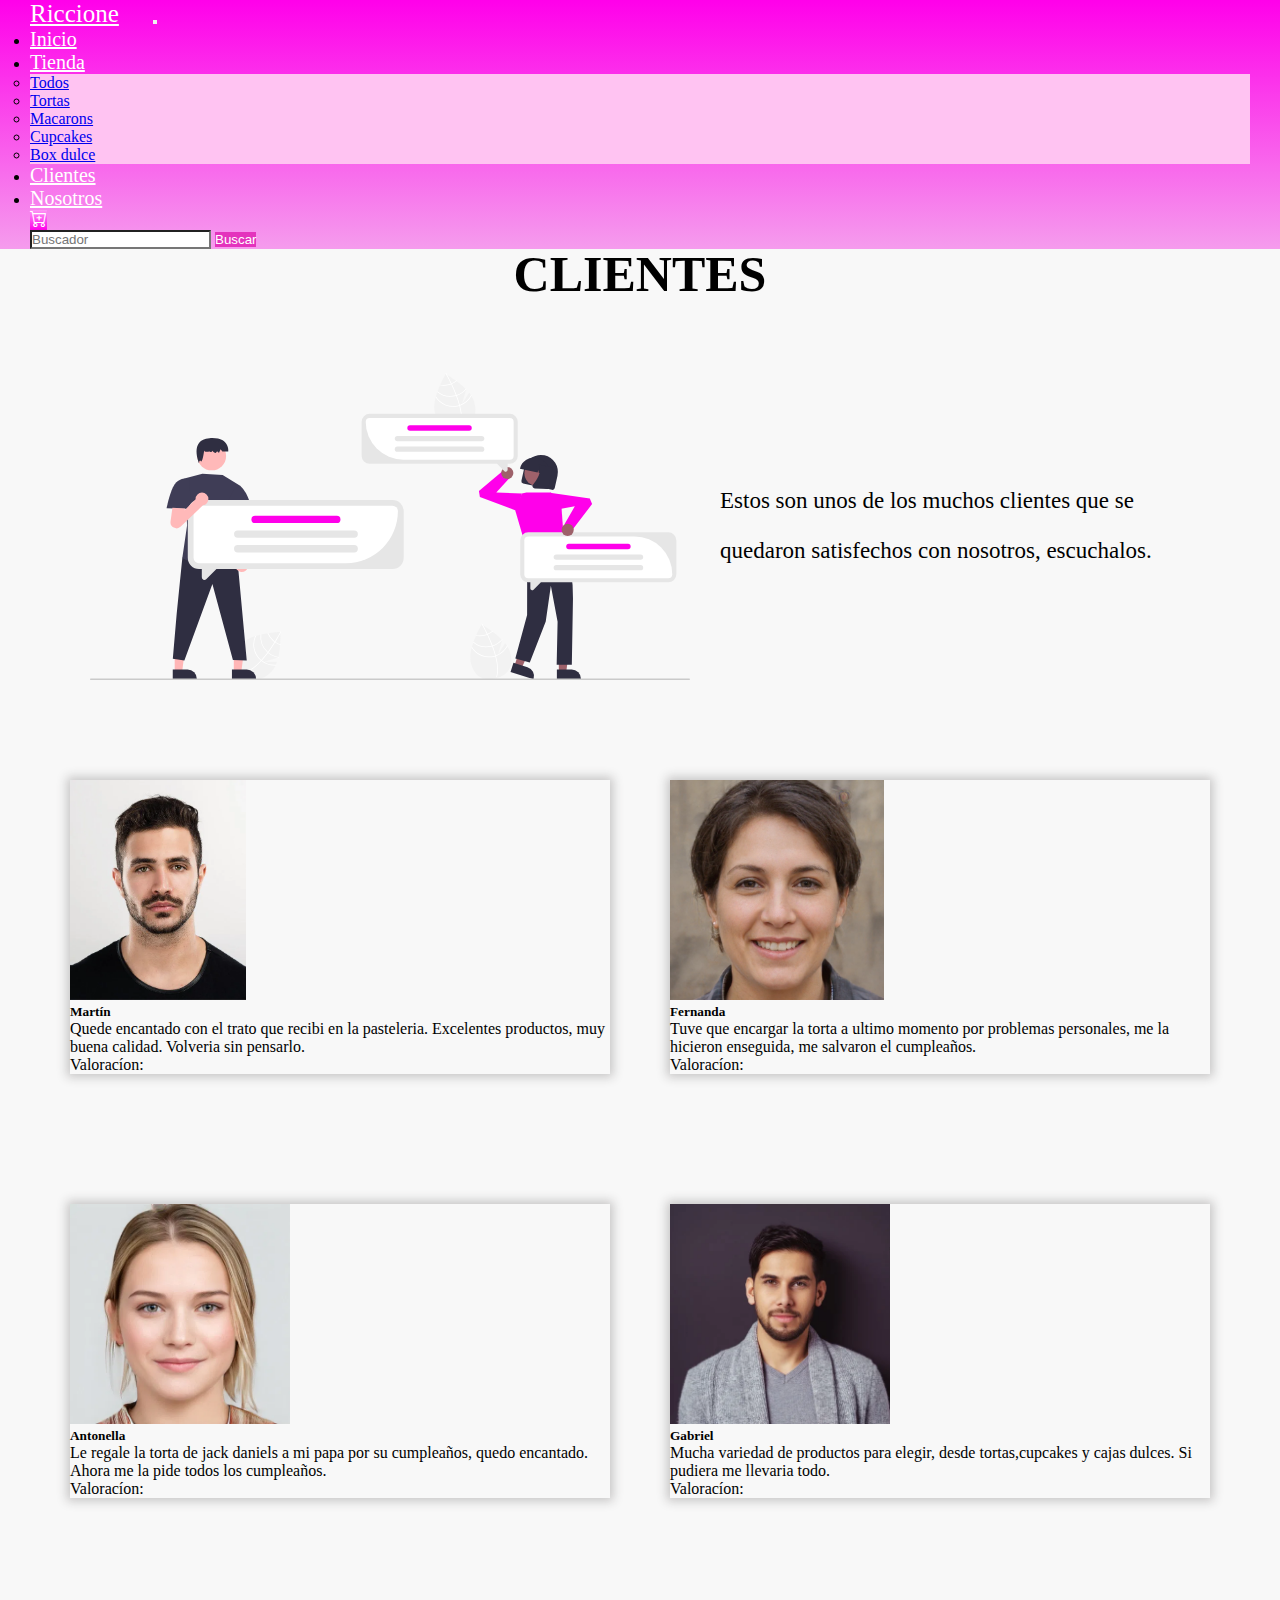
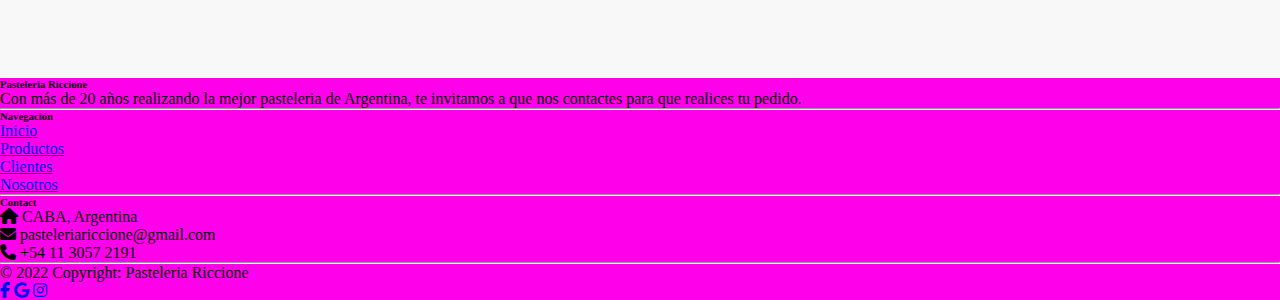
==== pages/clientes.html @ 861d4e40 "Agregando eventos" ====
<!DOCTYPE html>
<html lang="es">
<head>
    <meta charset="UTF-8">
    <meta http-equiv="X-UA-Compatible" content="IE=edge">
    <meta name="viewport" content="width=device-width, initial-scale=1.0">
    <link rel="stylesheet" href="https://use.fontawesome.com/releases/v5.8.1/css/all.css" integrity="sha384-50oBUHEmvpQ+1lW4y57PTFmhCaXp0ML5d60M1M7uH2+nqUivzIebhndOJK28anvf" crossorigin="anonymous">
    <link href="https://cdn.jsdelivr.net/npm/bootstrap@5.2.0/dist/css/bootstrap.min.css" rel="stylesheet" integrity="sha384-gH2yIJqKdNHPEq0n4Mqa/HGKIhSkIHeL5AyhkYV8i59U5AR6csBvApHHNl/vI1Bx" crossorigin="anonymous">
    <link rel="icon" href="../fotos/logo.jpg">
    <link rel="stylesheet" href="https://cdn.jsdelivr.net/npm/bootstrap-icons@1.3.0/font/bootstrap-icons.css">
    <link rel="stylesheet" href="https://cdnjs.cloudflare.com/ajax/libs/font-awesome/6.1.2/css/all.min.css">
    <link rel="stylesheet" href="../styles/styles.css">
    <title>Clientes</title>
</head>
<body>
    <header>
        <nav class="navbar navbar-expand-lg nav">
            <div class="container-fluid nav-container">
                <a class="navbar-brand nav-container-logo" href="../index.html">Riccione</a>
                <button class="navbar-toggler bg-light" type="button" data-bs-toggle="collapse" data-bs-target="#navbarScroll" aria-controls="navbarScroll" aria-expanded="false" aria-label="Toggle navigation">
                    <span class="navbar-toggler-icon"></span>
                </button>
                <div class="collapse navbar-collapse nav-container-menu" id="navbarScroll">
                    <ul class="navbar-nav me-auto my-2 my-lg-0 navbar-nav-scroll nav-container-menu-ul" style="--bs-scroll-height: 200px;">
                      <li class="nav-item nav-container-menu-ul-li">
                          <a class="nav-link active nav-container-menu-ul-li-a" aria-current="page" href="../index.html">Inicio</a>
                      </li>
                      <li class="nav-item dropdown nav-container-menu-ul-li">
                        <a class="nav-link dropdown-toggle active nav-container-menu-ul-li-a" href="#" role="button" data-bs-toggle="dropdown" aria-expanded="false">
                          Tienda
                        </a>
                        <ul class="dropdown-menu menu-2">
                          <li class="menu-2-li"><a class="dropdown-item menu-2-li-a" href="./productos.html">Todos</a></li>
                          <li class="menu-2-li"><a class="dropdown-item menu-2-li-a" href="./productos-tortas.html">Tortas</a></li>
                          <li class="menu-2-li"><a class="dropdown-item menu-2-li-a" href="./productos-macarons.html">Macarons</a></li>
                          <li class="menu-2-li"><a class="dropdown-item menu-2-li-a" href="./productos-cupcakes.html">Cupcakes</a></li>
                          <li class="menu-2-li"><a class="dropdown-item menu-2-li-a" href="./productos-box.html">Box dulce</a></li>
                        </ul>
                      </li>
                      <li class="nav-item nav-container-menu-ul-li">
                          <a class="nav-link active nav-container-menu-ul-li-a" aria-current="page" href="clientes.html">Clientes</a>
                      </li>
                      <li class="nav-item nav-container-menu-ul-li">
                          <a class="nav-link active nav-container-menu-ul-li-a" aria-current="page" href="./nosotros.html">Nosotros</a>
                      </li>
                    </ul>
                    <button type="button" class="btn btn-primary nav-container-menu-carrito" data-bs-toggle="modal" data-bs-target="#exampleModal">
                      <i class="bi bi-cart-plus"></i>
                    </button>
                    
                    
                    <form class="d-flex nav-container-menu-form" role="search">
                      <input class="form-control me-2 nav-container-menu-search" type="search" placeholder="Buscador" aria-label="Search">
                      <button class="btn btn-outline-success nav-container-menu-boton" type="submit">Buscar</button>
                    </form>
                </div>
            </div>
        </nav>
    </header>

    <div class="modal fade" id="exampleModal" tabindex="-1" aria-labelledby="exampleModalLabel" aria-hidden="true">
      <div class="modal-dialog">
        <div class="modal-content">
          <div class="modal-header">
            <h5 class="modal-title" id="exampleModalLabel">Carrito</h5>
            <button type="button" class="btn-close" data-bs-dismiss="modal" aria-label="Close"></button>
          </div>
          <div class="modal-body">
            <div class="container">
                <table class="table">
                    <thead>
                        <tr>
                          <th scope="col">ID</th>
                          <th scope="col">Nombre</th>
                          <th scope="col">Cantidad</th>
                          <th scope="col">Precio</th>
                          <th scope="col">Total</th>
                        </tr>
                    </thead>
                    <tbody id="contenedorCarrito">

                    </tbody>
                    <tfoot>
                        <tr id="footer">
                        <th scope="row" colspan="5">Carrito vacío - comience a comprar!</th>
                        </tr>
                    </tfoot>
                </table>
                <div class="row" id="cards"></div>
            </div>
        
          </div>
          <div class="modal-footer">
            <button type="button" class="btn btn-secondary" data-bs-dismiss="modal">Salir</button>
            <button type="button" class="btn btn-primary">Guardar</button>
          </div>
        </div>
      </div>
    </div>

    <main class="main-clientes">
      <section>
        <article class="article-clientes">
          <h1 class="article-clientes-titulo">CLIENTES</h1>
          <div class="article-clientes-presentacion">
            <img class="article-clientes-presentacion-img" src="../svg/undraw_people_re_8spw.svg" alt="">
            <p class="article-clientes-presentacion-text">Estos son unos de los muchos clientes que se quedaron satisfechos con nosotros, escuchalos.</p>
          </div>
          <div class="article-clientes-testimonios">
            <div class="card mb-3" style="max-width: 540px;">
              <div class="row g-0">
                <div class="col-md-4">
                  <img src="../fotos/persona1.jpg" class="img-fluid rounded-start card-img" alt="...">
                </div>
                <div class="col-md-8">
                  <div class="card-body">
                    <h5 class="card-title">Martín</h5>
                    <p class="card-text">Quede encantado con el trato que recibi en la pasteleria. Excelentes productos, muy buena calidad. Volveria sin pensarlo.</p>
                    <p class="card-text">Valoracíon:</p>
                    <div class="progress">
                      <div class="progress-bar" role="progressbar" aria-label="Success example" style="width: 100%" aria-valuenow="25" aria-valuemin="0" aria-valuemax="100"></div>
                    </div>
                  </div>
                </div>
              </div>
            </div>
            <div class="card mb-3" style="max-width: 540px;">
              <div class="row g-0">
                <div class="col-md-4">
                  <img src="../fotos/persona2.jpg" class="img-fluid rounded-start card-img" alt="...">
                </div>
                <div class="col-md-8">
                  <div class="card-body">
                    <h5 class="card-title">Fernanda</h5>
                    <p class="card-text">Tuve que encargar la torta a ultimo momento por problemas personales, me la hicieron enseguida, me salvaron el cumpleaños.</p>
                    <p class="card-text">Valoracíon:</p>
                    <div class="progress">
                      <div class="progress-bar " role="progressbar" aria-label="Success example" style="width: 95%" aria-valuenow="25" aria-valuemin="0" aria-valuemax="100"></div>
                    </div>
                  </div>
                </div>
              </div>
            </div>
          </div>
          <div class="article-clientes-testimonios">
            <div class="card mb-3" style="max-width: 540px;">
              <div class="row g-0">
                <div class="col-md-4">
                  <img src="../fotos/ella.jpg" class="img-fluid rounded-start card-img" alt="...">
                </div>
                <div class="col-md-8">
                  <div class="card-body">
                    <h5 class="card-title">Antonella</h5>
                    <p class="card-text">Le regale la torta de jack daniels a mi papa por su cumpleaños, quedo encantado. Ahora me la pide todos los cumpleaños.</p>
                    <p class="card-text">Valoracíon:</p>
                    <div class="progress">
                      <div class="progress-bar " role="progressbar" aria-label="Success example" style="width: 96%" aria-valuenow="25" aria-valuemin="0" aria-valuemax="100"></div>
                    </div>
                  </div>
                </div>
              </div>
            </div>
            <div class="card mb-3" style="max-width: 540px;">
              <div class="row g-0">
                <div class="col-md-4">
                  <img src="../fotos/personas3.jpg" class="img-fluid rounded-start card-img" alt="...">
                </div>
                <div class="col-md-8">
                  <div class="card-body">
                    <h5 class="card-title">Gabriel</h5>
                    <p class="card-text">Mucha variedad de productos para elegir, desde tortas,cupcakes y cajas dulces. Si pudiera me llevaria todo.</p>
                    <p class="card-text">Valoracíon:</p>
                    <div class="progress">
                      <div class="progress-bar " role="progressbar" aria-label="Success example" style="width: 95%" aria-valuenow="25" aria-valuemin="0" aria-valuemax="100"></div>
                    </div>
                  </div>
                </div>
              </div>
            </div>
          </div>
        </article>
      </section>
    </main>





    <footer
          class="text-center text-lg-start text-white"
          style="background-color: #ff00ea"
          >
    <div class="container p-4 pb-0">
      <section class="">
        <div class="row">
          <div class="col-md-3 col-lg-3 col-xl-3 mx-auto mt-3">
            <h6 class="text-uppercase mb-4 font-weight-bold">
              Pasteleria Riccione
            </h6>
            <p>
              Con más de 20 años realizando la mejor pasteleria de Argentina, te invitamos a que nos contactes para que realices tu pedido.
            </p>
          </div>

          <hr class="w-100 clearfix d-md-none" />

          <div class="col-md-2 col-lg-2 col-xl-2 mx-auto mt-3">
            <h6 class="text-uppercase mb-4 font-weight-bold">Navegación</h6>
            <p>
              <a href="../index.html" class="text-white">Inicio</a>
            </p>
            <p>
              <a href="./productos.html" class="text-white">Productos</a>
            </p>
            <p>
              <a href="clientes.html" class="text-white">Clientes</a>
            </p>
            <p>
              <a href="./nosotros.html" class="text-white">Nosotros</a>
            </p>
          </div>

          <hr class="w-100 clearfix d-md-none" />



          <div class="col-md-4 col-lg-3 col-xl-3 mx-auto mt-3">
            <h6 class="text-uppercase mb-4 font-weight-bold">Contact</h6>
            <p><i class="fas fa-home mr-3"></i> CABA, Argentina</p>
            <p><i class="fas fa-envelope mr-3"></i> pasteleriariccione@gmail.com</p>
            <p><i class="fas fa-phone mr-3"></i> +54 11 3057 2191 </p>
          </div>
        </div>
      </section>

      <hr class="my-3">

      <section class="p-3 pt-0">
        <div class="row d-flex align-items-center">
          <div class="col-md-7 col-lg-8 text-center text-md-start">
            <div class="p-3">
              © 2022 Copyright: Pasteleria Riccione
            </div>
          </div>

          <div class="col-md-5 col-lg-4 ml-lg-0 text-center text-md-end">
            <a href="#"
               class="btn btn-outline-light btn-floating m-1"
               class="text-white"
               role="button"
               ><i class="fab fa-facebook-f"></i
              ></a>

            <a href="#"
               class="btn btn-outline-light btn-floating m-1"
               class="text-white"
               role="button"
               ><i class="fab fa-google"></i
              ></a>

            <a href="#"
               class="btn btn-outline-light btn-floating m-1"
               class="text-white"
               role="button"
               ><i class="fab fa-instagram"></i
              ></a>
          </div>
        </div>
      </section>
    </div>
  </footer>

  <script src="https://cdn.jsdelivr.net/npm/bootstrap@5.2.0/dist/js/bootstrap.bundle.min.js" integrity="sha384-A3rJD856KowSb7dwlZdYEkO39Gagi7vIsF0jrRAoQmDKKtQBHUuLZ9AsSv4jD4Xa" crossorigin="anonymous"></script>
</body>
</html>
---- styles/styles.css ----
* {
  margin: 0%;
  padding: 0;
  -webkit-box-sizing: border-box;
          box-sizing: border-box;
}

body {
  font-family: Didot, Didot LT STD, Hoefler Text, Garamond, Calisto MT, Times New Roman, serif;
  background-color: #f8f8f8;
}

.nav {
  position: fixed;
  width: 100%;
  top: 0;
  padding-left: 30px;
  padding-right: 30px;
  background: -webkit-gradient(linear, left top, left bottom, from(#ff00ea), to(#f59ced));
  background: linear-gradient(#ff00ea, #f59ced);
  z-index: 200;
}

.nav .nav-container .nav-container-logo {
  color: #ffffff;
  font-size: 25px;
  padding-right: 30px;
  font-family: Goudy Old Style, Garamond, Big Caslon, Times New Roman, serif;
}

.nav .nav-container .nav-container-menu .nav-container-menu-ul .nav-container-menu-ul-li .nav-container-menu-ul-li-a {
  color: #ffffff;
  font-size: 20px;
  padding-right: 20px;
}

.nav .nav-container .nav-container-menu .nav-container-menu-ul .nav-container-menu-ul-li .nav-container-menu-ul-li-a:hover {
  -webkit-text-decoration: #ffffff 0.6px underline;
          text-decoration: #ffffff 0.6px underline;
}

.nav .nav-container .nav-container-menu .nav-container-menu-carrito {
  font-size: 17px;
  margin-right: 9px;
  color: white;
  border: none;
  background: -webkit-gradient(linear, left top, left bottom, from(#fd96f5), to(#ff00ea));
  background: linear-gradient(#fd96f5, #ff00ea);
}

.nav .nav-container .nav-container-menu .nav-container-menu-carrito:hover {
  color: #111111;
}

.nav .nav-container .nav-container-menu .nav-container-menu-carrito:focus {
  -webkit-box-shadow: none;
          box-shadow: none;
  border: none;
}

.nav .nav-container .nav-container-menu .nav-container-menu-link {
  padding-right: 20px;
  padding-top: 5px;
  -ms-flex-item-align: center;
      -ms-grid-row-align: center;
      align-self: center;
  color: #f8f8f8;
  font-size: 25px;
}

.nav .nav-container .nav-container-menu .nav-container-menu-link:hover {
  color: #f0eeee;
}

.nav .nav-container .nav-container-menu .nav-container-menu-search {
  background-color: #ffffff;
}

.nav .nav-container .nav-container-menu .nav-container-menu-search:focus {
  -webkit-box-shadow: none;
          box-shadow: none;
  border: black 2px solid;
}

.nav .nav-container .nav-container-menu .nav-container-menu-boton {
  color: #ffffff;
  background-color: #e433bd;
  border: none;
}

.nav .nav-container .nav-container-menu .nav-container-menu-boton:focus {
  -webkit-box-shadow: none;
          box-shadow: none;
  border: black 2px solid;
}

.menu-2 {
  background-color: #ffc3f2;
}

.menu-2-li-a:hover {
  background-color: #ffc3f2;
}

.main {
  background-color: #f8f8f8;
}

.main .main-section .main-section-fondo {
  width: 100%;
  height: 100vh;
  display: -webkit-box;
  display: -ms-flexbox;
  display: flex;
  -webkit-box-orient: vertical;
  -webkit-box-direction: normal;
      -ms-flex-direction: column;
          flex-direction: column;
  -webkit-box-pack: center;
      -ms-flex-pack: center;
          justify-content: center;
  text-align: center;
  background-image: -webkit-gradient(linear, left bottom, left top, from(rgba(0, 0, 0, 0.3)), to(rgba(0, 0, 0, 0.1))), url(https://annaspasteleria.com/images/2019post/_videoCover/IMG_4255edit.jpg);
  background-image: linear-gradient(0deg, rgba(0, 0, 0, 0.3), rgba(0, 0, 0, 0.1)), url(https://annaspasteleria.com/images/2019post/_videoCover/IMG_4255edit.jpg);
  background-position: center;
  background-size: cover;
}

.main .main-section .main-section-fondo .main-section-fondo-titulo {
  font-size: 150px;
  color: #ffffff;
}

.main .main-section .main-section-info {
  display: -webkit-box;
  display: -ms-flexbox;
  display: flex;
  -webkit-box-orient: vertical;
  -webkit-box-direction: normal;
      -ms-flex-direction: column;
          flex-direction: column;
  -ms-flex-wrap: nowrap;
      flex-wrap: nowrap;
  -webkit-box-align: center;
      -ms-flex-align: center;
          align-items: center;
  margin-top: 200px;
}

.main .main-section .main-section-info .main-section-info-titulo {
  font-size: 50px;
}

.main .main-section .main-section-info .main-section-info-container {
  display: -webkit-box;
  display: -ms-flexbox;
  display: flex;
  -webkit-box-orient: horizontal;
  -webkit-box-direction: normal;
      -ms-flex-direction: row;
          flex-direction: row;
  -ms-flex-wrap: nowrap;
      flex-wrap: nowrap;
  -webkit-box-pack: center;
      -ms-flex-pack: center;
          justify-content: center;
  -webkit-box-align: center;
      -ms-flex-align: center;
          align-items: center;
  margin-left: 200px;
  margin-right: 200px;
  margin-top: 100px;
  margin-bottom: 100px;
}

.main .main-section .main-section-info .main-section-info-container .main-section-info-container-svg {
  width: 500px;
  height: 410px;
  padding-right: 40px;
}

.main .main-section .main-section-info .main-section-info-container .main-section-info-container-texto {
  width: 50%;
  padding-left: 40px;
  line-height: 50px;
  font-size: 23px;
  margin-bottom: 0px;
}

.main .main-section .main-section-destacados {
  display: -webkit-box;
  display: -ms-flexbox;
  display: flex;
  -webkit-box-orient: vertical;
  -webkit-box-direction: normal;
      -ms-flex-direction: column;
          flex-direction: column;
  -ms-flex-wrap: nowrap;
      flex-wrap: nowrap;
  -webkit-box-pack: center;
      -ms-flex-pack: center;
          justify-content: center;
  -webkit-box-align: center;
      -ms-flex-align: center;
          align-items: center;
  margin-top: 150px;
}

.main .main-section .main-section-destacados .main-section-destacados-titulo {
  font-size: 50px;
}

.main .main-section .main-section-destacados .main-section-destacados-container {
  display: -webkit-box;
  display: -ms-flexbox;
  display: flex;
  -webkit-box-orient: horizontal;
  -webkit-box-direction: normal;
      -ms-flex-direction: row;
          flex-direction: row;
  -ms-flex-wrap: nowrap;
      flex-wrap: nowrap;
  -webkit-box-pack: space-evenly;
      -ms-flex-pack: space-evenly;
          justify-content: space-evenly;
  margin-left: 30px;
  margin-right: 30px;
  margin-top: 70px;
  width: 100%;
}

.main .main-section .main-section-destacados .main-section-destacados-container .card {
  -webkit-box-shadow: 0px -3px 10px 3px #c5c4c4;
          box-shadow: 0px -3px 10px 3px #c5c4c4;
  z-index: 0;
}

.main .main-section .main-section-destacados .main-section-destacados-container .card .card-img-top {
  width: 254px;
  height: 214px;
  min-height: 60%;
  border-bottom: #e7e5e5 2px solid;
}

.main .main-section .main-section-destacados .main-section-destacados-container .card .card-body {
  display: -webkit-box;
  display: -ms-flexbox;
  display: flex;
  -webkit-box-orient: vertical;
  -webkit-box-direction: normal;
      -ms-flex-direction: column;
          flex-direction: column;
  -ms-flex-wrap: nowrap;
      flex-wrap: nowrap;
  -webkit-box-pack: center;
      -ms-flex-pack: center;
          justify-content: center;
}

.main .main-section .main-section-destacados .main-section-destacados-container .card .card-body .card-text {
  font-size: 20px;
  text-align: center;
}

.main .main-section .main-section-destacados .main-section-destacados-container .card .card-body .card-boton {
  color: #ffffff;
  background-color: #f59ced;
  border: #111111 1.5px solid;
  margin-left: 20px;
  margin-right: 20px;
}

.main .main-section .main-section-destacados .main-section-destacados-container .card .card-body .card-boton:hover {
  color: #000000;
  background-color: #fc81f1;
}

.main .main-section .main-section-destacados .main-section-destacados-container .card .card-body .card-boton:focus {
  -webkit-box-shadow: none;
          box-shadow: none;
  border: black 2px solid;
}

.main .main-section .main-section-destacados .main-section-destacados-boton {
  margin-top: 70px;
  color: #ffffff;
  border: black 1px solid;
  -webkit-box-shadow: 0px -3px 10px 3px #eeecec;
          box-shadow: 0px -3px 10px 3px #eeecec;
  background: -webkit-gradient(linear, left top, left bottom, from(#ff00ea), to(#f59ced));
  background: linear-gradient(#ff00ea, #f59ced);
}

footer {
  margin-top: 150px;
}

.main-productos {
  display: -webkit-box;
  display: -ms-flexbox;
  display: flex;
  -webkit-box-orient: horizontal;
  -webkit-box-direction: normal;
      -ms-flex-direction: row;
          flex-direction: row;
  -ms-flex-wrap: nowrap;
      flex-wrap: nowrap;
  -webkit-box-pack: center;
      -ms-flex-pack: center;
          justify-content: center;
  padding-top: 100px;
}

.main-productos .aside-productos {
  padding-top: 63px;
  padding-left: 120px;
}

.main-productos .aside-productos .aside-productos-titulo {
  font-size: 30px;
}

.main-productos .aside-productos .aside-productos-subtitulo {
  font-size: 20px;
  padding-left: 15px;
}

.main-productos .aside-productos .aside-productos-lista {
  list-style: none;
  padding-left: 15px;
}

.main-productos .aside-productos .aside-productos-lista .aside-productos-lista-elementos {
  padding-top: 10px;
}

.main-productos .aside-productos .aside-productos-lista .aside-productos-lista-elementos .aside-productos-lista-elementos-link {
  text-decoration: none;
  color: #111111;
  opacity: 0.7;
  font-size: 17px;
}

.main-productos .aside-productos .aside-productos-lista .aside-productos-lista-elementos .aside-productos-lista-elementos-link:hover {
  text-decoration: underline;
  opacity: 1;
}

.main-productos .aside-productos .aside-productos-precio {
  padding-top: 20px;
}

.main-productos .aside-productos .aside-productos-rango {
  color: #e433bd;
}

.main-productos .section-productos {
  padding-right: 120px;
}

.main-productos .section-productos .article-productos {
  display: -webkit-box;
  display: -ms-flexbox;
  display: flex;
  -webkit-box-orient: horizontal;
  -webkit-box-direction: normal;
      -ms-flex-direction: row;
          flex-direction: row;
  -ms-flex-wrap: wrap;
      flex-wrap: wrap;
  -webkit-box-pack: center;
      -ms-flex-pack: center;
          justify-content: center;
  -webkit-box-align: center;
      -ms-flex-align: center;
          align-items: center;
  background-color: #f8f8f8;
}

.main-productos .section-productos .article-productos .article-productos-container {
  display: -webkit-box;
  display: -ms-flexbox;
  display: flex;
  -webkit-box-orient: horizontal;
  -webkit-box-direction: normal;
      -ms-flex-direction: row;
          flex-direction: row;
  -ms-flex-wrap: wrap;
      flex-wrap: wrap;
  margin-left: 30px;
  margin-right: 30px;
  margin-top: 70px;
}

.main-productos .section-productos .article-productos .article-productos-container .card {
  -webkit-box-shadow: 0px -3px 10px 3px #c5c4c4;
          box-shadow: 0px -3px 10px 3px #c5c4c4;
  z-index: 0;
  height: 22rem;
  width: 16rem;
}

.main-productos .section-productos .article-productos .article-productos-container .card .card-img-top {
  width: 254px;
  height: 214px;
  min-height: 60%;
  border-bottom: #e7e5e5 2px solid;
}

.main-productos .section-productos .article-productos .article-productos-container .card .card-body {
  display: -webkit-box;
  display: -ms-flexbox;
  display: flex;
  -webkit-box-orient: vertical;
  -webkit-box-direction: normal;
      -ms-flex-direction: column;
          flex-direction: column;
  -ms-flex-wrap: nowrap;
      flex-wrap: nowrap;
  -webkit-box-pack: center;
      -ms-flex-pack: center;
          justify-content: center;
}

.main-productos .section-productos .article-productos .article-productos-container .card .card-body .card-text {
  font-size: 15px;
  text-align: center;
}

.main-productos .section-productos .article-productos .article-productos-container .card .card-body .card-boton {
  color: #ffffff;
  background-color: #f59ced;
  border: #111111 1.5px solid;
  margin-left: 20px;
  margin-right: 20px;
}

.main-productos .section-productos .article-productos .article-productos-container .card .card-body .card-boton:hover {
  color: #000000;
  background-color: #fc81f1;
}

.main-productos .section-productos .article-productos .article-productos-container .card .card-body .card-boton:focus {
  -webkit-box-shadow: none;
          box-shadow: none;
  border: black 2px solid;
}

.main-clientes {
  display: -webkit-box;
  display: -ms-flexbox;
  display: flex;
  -webkit-box-orient: vertical;
  -webkit-box-direction: normal;
      -ms-flex-direction: column;
          flex-direction: column;
  -ms-flex-wrap: nowrap;
      flex-wrap: nowrap;
  -webkit-box-pack: center;
      -ms-flex-pack: center;
          justify-content: center;
  padding-top: 150px;
}

.main-clientes .article-clientes {
  display: -webkit-box;
  display: -ms-flexbox;
  display: flex;
  -webkit-box-orient: vertical;
  -webkit-box-direction: normal;
      -ms-flex-direction: column;
          flex-direction: column;
  -ms-flex-wrap: nowrap;
      flex-wrap: nowrap;
  -webkit-box-align: center;
      -ms-flex-align: center;
          align-items: center;
}

.main-clientes .article-clientes .article-clientes-titulo {
  font-size: 50px;
}

.main-clientes .article-clientes .article-clientes-presentacion {
  display: -webkit-box;
  display: -ms-flexbox;
  display: flex;
  -webkit-box-orient: horizontal;
  -webkit-box-direction: normal;
      -ms-flex-direction: row;
          flex-direction: row;
  -ms-flex-wrap: nowrap;
      flex-wrap: nowrap;
  -webkit-box-align: center;
      -ms-flex-align: center;
          align-items: center;
  margin-top: 70px;
  width: 1100px;
}

.main-clientes .article-clientes .article-clientes-presentacion .article-clientes-presentacion-img {
  width: 600px;
}

.main-clientes .article-clientes .article-clientes-presentacion .article-clientes-presentacion-text {
  line-height: 50px;
  font-size: 23px;
  margin-bottom: 0px;
  padding-left: 30px;
}

.main-clientes .article-clientes .article-clientes-testimonios {
  display: -webkit-box;
  display: -ms-flexbox;
  display: flex;
  -webkit-box-orient: horizontal;
  -webkit-box-direction: normal;
      -ms-flex-direction: row;
          flex-direction: row;
  -ms-flex-wrap: nowrap;
      flex-wrap: nowrap;
  -webkit-box-align: center;
      -ms-flex-align: center;
          align-items: center;
  margin-top: 70px;
}

.main-clientes .article-clientes .article-clientes-testimonios .card {
  margin: 30px;
  -webkit-box-shadow: 0px 0px 10px 3px #c5c4c4;
          box-shadow: 0px 0px 10px 3px #c5c4c4;
}

.main-clientes .article-clientes .article-clientes-testimonios .card .card-img {
  height: 220px;
}

.main-clientes .article-clientes .article-clientes-testimonios .card .progress-bar {
  background-color: #f59ced;
}

.main-nosotros {
  display: -webkit-box;
  display: -ms-flexbox;
  display: flex;
  -webkit-box-orient: vertical;
  -webkit-box-direction: normal;
      -ms-flex-direction: column;
          flex-direction: column;
  -ms-flex-wrap: nowrap;
      flex-wrap: nowrap;
  -webkit-box-align: center;
      -ms-flex-align: center;
          align-items: center;
}

.main-nosotros .section-nosotros {
  width: 100%;
  height: 100%;
}

.main-nosotros .section-nosotros .article-nosotros .article-nosotros-carrousel .article-nosotros-carrousel-fotos {
  width: 100%;
  height: 100vh;
}

.main-nosotros .section-nosotros .article-nosotros .article-nosotros-carrousel .article-nosotros-carrousel-titulo {
  font-size: 30px;
  color: #ffffff;
}

.main-nosotros .section-nosotros .article-nosotros .article-nosotros-carrousel .article-nosotros-carrousel-texto {
  font-size: 20px;
  color: #ffffff;
}

.main-nosotros .section-nosotros .article-nosotros-ubicacion {
  display: -webkit-box;
  display: -ms-flexbox;
  display: flex;
  -webkit-box-orient: vertical;
  -webkit-box-direction: normal;
      -ms-flex-direction: column;
          flex-direction: column;
  -ms-flex-wrap: nowrap;
      flex-wrap: nowrap;
  -webkit-box-align: center;
      -ms-flex-align: center;
          align-items: center;
  padding-top: 150px;
}

.main-nosotros .section-nosotros .article-nosotros-ubicacion .article-nosotros-ubicacion-subtitulo {
  text-align: center;
}

.main-nosotros .section-nosotros .article-nosotros-ubicacion .article-nosotros-ubicacion-mapa {
  width: 550px;
  height: 350px;
  padding-top: 50px;
  -ms-flex-item-align: center;
      -ms-grid-row-align: center;
      align-self: center;
}

.main-nosotros .section-nosotros .article-nosotros-ubicacion .article-nosotros-ubicacion-mapa-texto {
  font-size: 22px;
  padding-top: 50px;
}
/*# sourceMappingURL=styles.css.map */
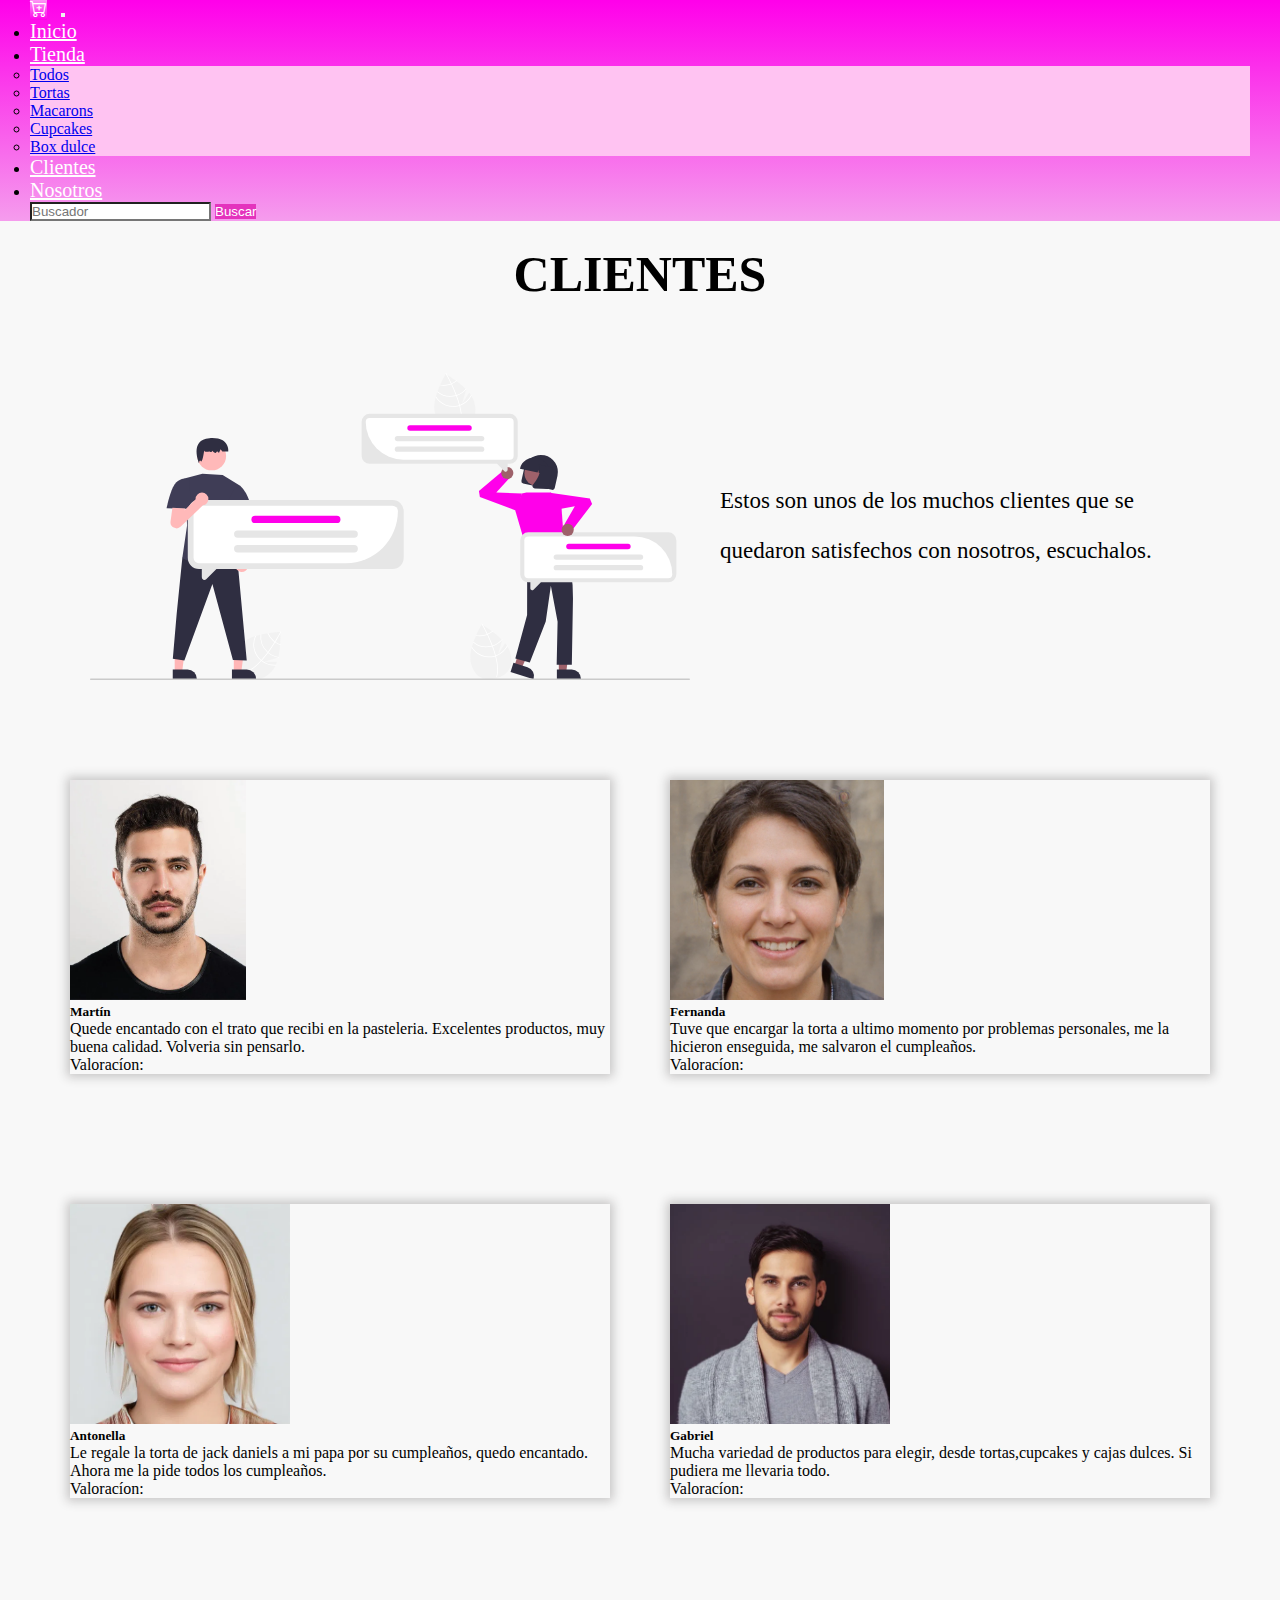
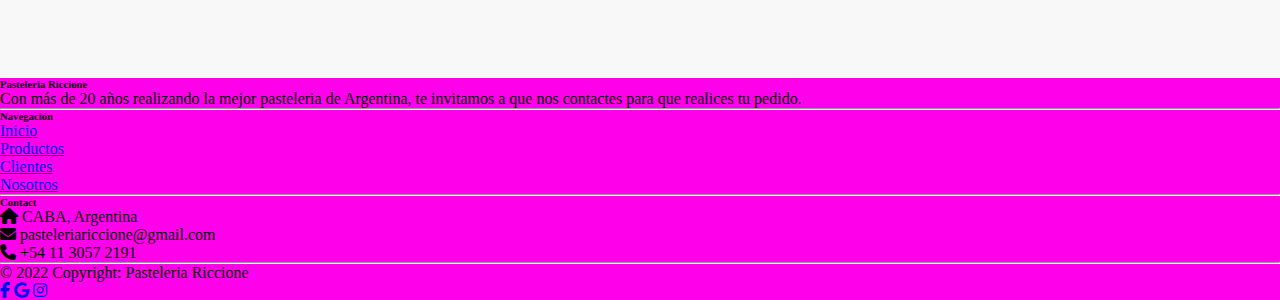
==== commit 61e6901d: "index responsive" ====
--- a/pages/clientes.html
+++ b/pages/clientes.html
@@ -16,7 +16,9 @@
     <header>
         <nav class="navbar navbar-expand-lg nav">
             <div class="container-fluid nav-container">
-                <a class="navbar-brand nav-container-logo" href="../index.html">Riccione</a>
+                <button type="button" class="btn btn-primary nav-container-carrito" data-bs-toggle="modal" data-bs-target="#exampleModal">
+                  <i class="bi bi-cart-plus"></i>
+                </button>
                 <button class="navbar-toggler bg-light" type="button" data-bs-toggle="collapse" data-bs-target="#navbarScroll" aria-controls="navbarScroll" aria-expanded="false" aria-label="Toggle navigation">
                     <span class="navbar-toggler-icon"></span>
                 </button>
@@ -44,11 +46,7 @@
                           <a class="nav-link active nav-container-menu-ul-li-a" aria-current="page" href="./nosotros.html">Nosotros</a>
                       </li>
                     </ul>
-                    <button type="button" class="btn btn-primary nav-container-menu-carrito" data-bs-toggle="modal" data-bs-target="#exampleModal">
-                      <i class="bi bi-cart-plus"></i>
-                    </button>
-                    
-                    
+                                        
                     <form class="d-flex nav-container-menu-form" role="search">
                       <input class="form-control me-2 nav-container-menu-search" type="search" placeholder="Buscador" aria-label="Search">
                       <button class="btn btn-outline-success nav-container-menu-boton" type="submit">Buscar</button>
--- a/styles/styles.css
+++ b/styles/styles.css
@@ -21,11 +21,27 @@
   z-index: 200;
 }
 
-.nav .nav-container .nav-container-logo {
-  color: #ffffff;
-  font-size: 25px;
-  padding-right: 30px;
-  font-family: Goudy Old Style, Garamond, Big Caslon, Times New Roman, serif;
+.nav .nav-container .nav-container-carrito {
+  font-size: 17px;
+  margin-right: 10px;
+  color: white;
+  border: none;
+  background: -webkit-gradient(linear, left top, left bottom, from(#fd96f5), to(#ff00ea));
+  background: linear-gradient(#fd96f5, #ff00ea);
+}
+
+.nav .nav-container .nav-container-carrito:hover {
+  color: #111111;
+}
+
+.nav .nav-container .nav-container-carrito:focus {
+  -webkit-box-shadow: none;
+          box-shadow: none;
+  border: none;
+}
+
+.nav .nav-container .nav-container-menu .nav-container-menu-ul {
+  padding-left: 0px;
 }
 
 .nav .nav-container .nav-container-menu .nav-container-menu-ul .nav-container-menu-ul-li .nav-container-menu-ul-li-a {
@@ -37,25 +53,6 @@
 .nav .nav-container .nav-container-menu .nav-container-menu-ul .nav-container-menu-ul-li .nav-container-menu-ul-li-a:hover {
   -webkit-text-decoration: #ffffff 0.6px underline;
           text-decoration: #ffffff 0.6px underline;
-}
-
-.nav .nav-container .nav-container-menu .nav-container-menu-carrito {
-  font-size: 17px;
-  margin-right: 9px;
-  color: white;
-  border: none;
-  background: -webkit-gradient(linear, left top, left bottom, from(#fd96f5), to(#ff00ea));
-  background: linear-gradient(#fd96f5, #ff00ea);
-}
-
-.nav .nav-container .nav-container-menu .nav-container-menu-carrito:hover {
-  color: #111111;
-}
-
-.nav .nav-container .nav-container-menu .nav-container-menu-carrito:focus {
-  -webkit-box-shadow: none;
-          box-shadow: none;
-  border: none;
 }
 
 .nav .nav-container .nav-container-menu .nav-container-menu-link {
@@ -607,4 +604,142 @@
   font-size: 22px;
   padding-top: 50px;
 }
+
+@media screen and (max-width: 1223px) {
+  .main .main-section .main-section-info .main-section-info-titulo {
+    font-size: 45px;
+  }
+  .main .main-section .main-section-info .main-section-info-container {
+    -webkit-box-orient: vertical;
+    -webkit-box-direction: normal;
+        -ms-flex-direction: column;
+            flex-direction: column;
+    -ms-flex-wrap: wrap;
+        flex-wrap: wrap;
+    margin: 100px;
+  }
+  .main .main-section .main-section-info .main-section-info-container .main-section-info-container-svg {
+    width: 430px;
+    height: 350px;
+    padding-right: 0px;
+  }
+  .main .main-section .main-section-info .main-section-info-container .main-section-info-container-texto {
+    width: 100%;
+    line-height: 50px;
+    font-size: 20px;
+    margin-bottom: 0px;
+    margin-top: 50px;
+    padding-left: 0px;
+  }
+  .main .main-section .main-section-destacados .main-section-destacados-titulo {
+    font-size: 45px;
+  }
+  .main .main-section .main-section-destacados .main-section-destacados-container {
+    display: -webkit-box;
+    display: -ms-flexbox;
+    display: flex;
+    -webkit-box-orient: horizontal;
+    -webkit-box-direction: normal;
+        -ms-flex-direction: row;
+            flex-direction: row;
+    -ms-flex-wrap: wrap;
+        flex-wrap: wrap;
+    -webkit-box-pack: space-evenly;
+        -ms-flex-pack: space-evenly;
+            justify-content: space-evenly;
+    margin-top: 0px;
+    width: 100%;
+  }
+  .main .main-section .main-section-destacados .main-section-destacados-container .card {
+    -webkit-box-shadow: 0px -3px 10px 3px #c5c4c4;
+            box-shadow: 0px -3px 10px 3px #c5c4c4;
+    z-index: 0;
+    margin-left: 30px;
+    margin-right: 30px;
+    margin-top: 50px;
+  }
+  .main .main-section .main-section-destacados .main-section-destacados-container .card .card-img-top {
+    width: 254px;
+    height: 214px;
+    min-height: 60%;
+    border-bottom: #e7e5e5 2px solid;
+  }
+  .main .main-section .main-section-destacados .main-section-destacados-container .card .card-body {
+    display: -webkit-box;
+    display: -ms-flexbox;
+    display: flex;
+    -webkit-box-orient: vertical;
+    -webkit-box-direction: normal;
+        -ms-flex-direction: column;
+            flex-direction: column;
+    -ms-flex-wrap: nowrap;
+        flex-wrap: nowrap;
+    -webkit-box-pack: center;
+        -ms-flex-pack: center;
+            justify-content: center;
+  }
+  .main .main-section .main-section-destacados .main-section-destacados-container .card .card-body .card-text {
+    font-size: 20px;
+    text-align: center;
+  }
+  .main .main-section .main-section-destacados .main-section-destacados-container .card .card-body .card-boton {
+    color: #ffffff;
+    background-color: #f59ced;
+    border: #111111 1.5px solid;
+    margin-left: 20px;
+    margin-right: 20px;
+  }
+  .main .main-section .main-section-destacados .main-section-destacados-container .card .card-body .card-boton:hover {
+    color: #000000;
+    background-color: #fc81f1;
+  }
+  .main .main-section .main-section-destacados .main-section-destacados-container .card .card-body .card-boton:focus {
+    -webkit-box-shadow: none;
+            box-shadow: none;
+    border: black 2px solid;
+  }
+  .main .main-section .main-section-destacados .main-section-destacados-boton {
+    margin-top: 70px;
+    color: #ffffff;
+    border: black 1px solid;
+    -webkit-box-shadow: 0px -3px 10px 3px #eeecec;
+            box-shadow: 0px -3px 10px 3px #eeecec;
+    background: -webkit-gradient(linear, left top, left bottom, from(#ff00ea), to(#f59ced));
+    background: linear-gradient(#ff00ea, #f59ced);
+  }
+}
+
+@media screen and (max-width: 715px) {
+  .main .main-section .main-section-fondo .main-section-fondo-titulo {
+    font-size: 80px;
+  }
+  .main .main-section .main-section-info .main-section-info-titulo {
+    font-size: 30px;
+  }
+  .main .main-section .main-section-destacados .main-section-destacados-titulo {
+    font-size: 30px;
+  }
+}
+
+@media screen and (max-width: 530px) {
+  .main .main-section .main-section-fondo .main-section-fondo-titulo {
+    font-size: 70px;
+  }
+  .main .main-section .main-section-info .main-section-info-titulo {
+    font-size: 20px;
+    margin-left: 30px;
+    margin-right: 30px;
+  }
+  .main .main-section .main-section-info .main-section-info-container .main-section-info-container-svg {
+    width: 300px;
+    height: 200px;
+  }
+  .main .main-section .main-section-info .main-section-info-container .main-section-info-container-texto {
+    line-height: 40px;
+    font-size: 15px;
+  }
+  .main .main-section .main-section-destacados .main-section-destacados-titulo {
+    font-size: 20px;
+  }
+}
 /*# sourceMappingURL=styles.css.map */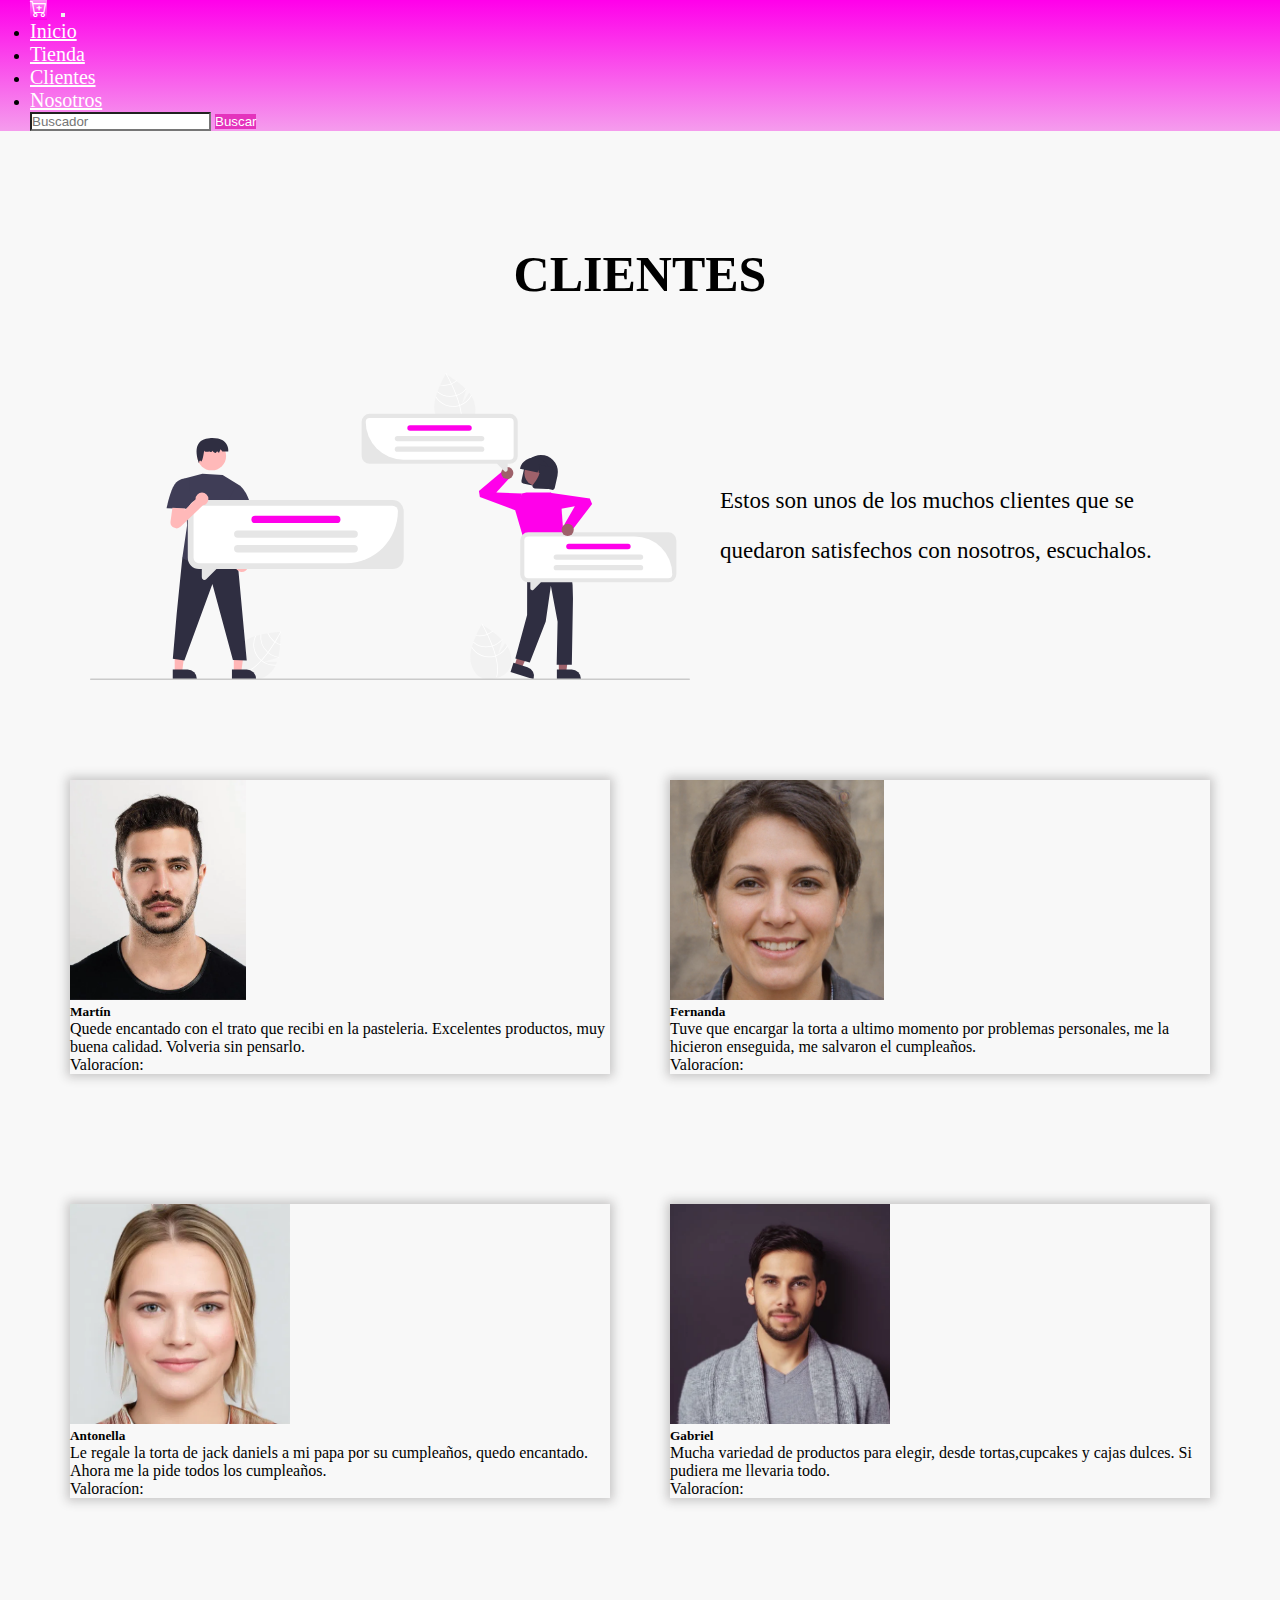
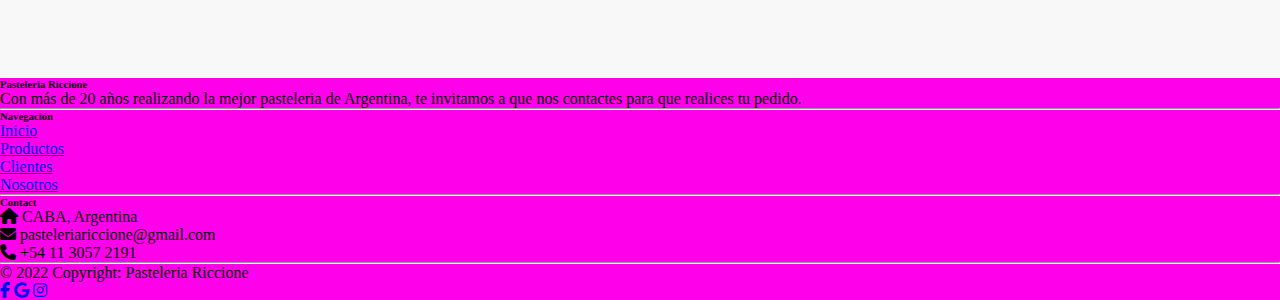
==== commit 955d35ee: "mas logica aplicada" ====
--- a/pages/clientes.html
+++ b/pages/clientes.html
@@ -19,33 +19,24 @@
                 <button type="button" class="btn btn-primary nav-container-carrito" data-bs-toggle="modal" data-bs-target="#exampleModal">
                   <i class="bi bi-cart-plus"></i>
                 </button>
-                <button class="navbar-toggler bg-light" type="button" data-bs-toggle="collapse" data-bs-target="#navbarScroll" aria-controls="navbarScroll" aria-expanded="false" aria-label="Toggle navigation">
+                <button class="navbar-toggler nav-container-boton-carrito" type="button" data-bs-toggle="collapse" data-bs-target="#navbarScroll" aria-controls="navbarScroll" aria-expanded="false" aria-label="Toggle navigation">
                     <span class="navbar-toggler-icon"></span>
                 </button>
                 <div class="collapse navbar-collapse nav-container-menu" id="navbarScroll">
-                    <ul class="navbar-nav me-auto my-2 my-lg-0 navbar-nav-scroll nav-container-menu-ul" style="--bs-scroll-height: 200px;">
-                      <li class="nav-item nav-container-menu-ul-li">
-                          <a class="nav-link active nav-container-menu-ul-li-a" aria-current="page" href="../index.html">Inicio</a>
-                      </li>
-                      <li class="nav-item dropdown nav-container-menu-ul-li">
-                        <a class="nav-link dropdown-toggle active nav-container-menu-ul-li-a" href="#" role="button" data-bs-toggle="dropdown" aria-expanded="false">
-                          Tienda
-                        </a>
-                        <ul class="dropdown-menu menu-2">
-                          <li class="menu-2-li"><a class="dropdown-item menu-2-li-a" href="./productos.html">Todos</a></li>
-                          <li class="menu-2-li"><a class="dropdown-item menu-2-li-a" href="./productos-tortas.html">Tortas</a></li>
-                          <li class="menu-2-li"><a class="dropdown-item menu-2-li-a" href="./productos-macarons.html">Macarons</a></li>
-                          <li class="menu-2-li"><a class="dropdown-item menu-2-li-a" href="./productos-cupcakes.html">Cupcakes</a></li>
-                          <li class="menu-2-li"><a class="dropdown-item menu-2-li-a" href="./productos-box.html">Box dulce</a></li>
-                        </ul>
-                      </li>
-                      <li class="nav-item nav-container-menu-ul-li">
-                          <a class="nav-link active nav-container-menu-ul-li-a" aria-current="page" href="clientes.html">Clientes</a>
-                      </li>
-                      <li class="nav-item nav-container-menu-ul-li">
-                          <a class="nav-link active nav-container-menu-ul-li-a" aria-current="page" href="./nosotros.html">Nosotros</a>
-                      </li>
-                    </ul>
+                  <ul class="navbar-nav me-auto my-2 my-lg-0 navbar-nav-scroll nav-container-menu-ul" style="--bs-scroll-height: 200px;">
+                    <li class="nav-item nav-container-menu-ul-li">
+                        <a class="nav-link active nav-container-menu-ul-li-a" aria-current="page" href="../index.html">Inicio</a>
+                    </li>
+                    <li class="nav-item nav-container-menu-ul-li">
+                      <a class="nav-link active nav-container-menu-ul-li-a" aria-current="page" href="./productos.html">Tienda</a>
+                    </li>
+                    <li class="nav-item nav-container-menu-ul-li">
+                        <a class="nav-link active nav-container-menu-ul-li-a" aria-current="page" href="./clientes.html">Clientes</a>
+                    </li>
+                    <li class="nav-item nav-container-menu-ul-li">
+                        <a class="nav-link active nav-container-menu-ul-li-a" aria-current="page" href="./nosotros.html">Nosotros</a>
+                    </li>
+                  </ul>    
                                         
                     <form class="d-flex nav-container-menu-form" role="search">
                       <input class="form-control me-2 nav-container-menu-search" type="search" placeholder="Buscador" aria-label="Search">
@@ -90,7 +81,7 @@
           </div>
           <div class="modal-footer">
             <button type="button" class="btn btn-secondary" data-bs-dismiss="modal">Salir</button>
-            <button type="button" class="btn btn-primary">Guardar</button>
+            <button id="botonComprar" type="button" class="btn btn-success" data-bs-dismiss="modal">Finalizar compra</button>
           </div>
         </div>
       </div>
@@ -105,12 +96,13 @@
             <p class="article-clientes-presentacion-text">Estos son unos de los muchos clientes que se quedaron satisfechos con nosotros, escuchalos.</p>
           </div>
           <div class="article-clientes-testimonios">
-            <div class="card mb-3" style="max-width: 540px;">
-              <div class="row g-0">
-                <div class="col-md-4">
+
+            <div class="card mb-3" style="max-width: 540px;">
+              <div class="row g-0">
+                <div class="col-md-4 col-sm-4">
                   <img src="../fotos/persona1.jpg" class="img-fluid rounded-start card-img" alt="...">
                 </div>
-                <div class="col-md-8">
+                <div class="col-md-8 col-sm-8 ">
                   <div class="card-body">
                     <h5 class="card-title">Martín</h5>
                     <p class="card-text">Quede encantado con el trato que recibi en la pasteleria. Excelentes productos, muy buena calidad. Volveria sin pensarlo.</p>
@@ -122,12 +114,13 @@
                 </div>
               </div>
             </div>
-            <div class="card mb-3" style="max-width: 540px;">
-              <div class="row g-0">
-                <div class="col-md-4">
+
+            <div class="card mb-3" style="max-width: 540px;">
+              <div class="row g-0">
+                <div class="col-md-4 col-sm-4">
                   <img src="../fotos/persona2.jpg" class="img-fluid rounded-start card-img" alt="...">
                 </div>
-                <div class="col-md-8">
+                <div class="col-md-8 col-sm-8">
                   <div class="card-body">
                     <h5 class="card-title">Fernanda</h5>
                     <p class="card-text">Tuve que encargar la torta a ultimo momento por problemas personales, me la hicieron enseguida, me salvaron el cumpleaños.</p>
@@ -140,13 +133,15 @@
               </div>
             </div>
           </div>
+
           <div class="article-clientes-testimonios">
-            <div class="card mb-3" style="max-width: 540px;">
-              <div class="row g-0">
-                <div class="col-md-4">
+
+            <div class="card mb-3" style="max-width: 540px;">
+              <div class="row g-0">
+                <div class="col-md-4 col-sm-4">
                   <img src="../fotos/ella.jpg" class="img-fluid rounded-start card-img" alt="...">
                 </div>
-                <div class="col-md-8">
+                <div class="col-md-8 col-sm-8">
                   <div class="card-body">
                     <h5 class="card-title">Antonella</h5>
                     <p class="card-text">Le regale la torta de jack daniels a mi papa por su cumpleaños, quedo encantado. Ahora me la pide todos los cumpleaños.</p>
@@ -160,10 +155,10 @@
             </div>
             <div class="card mb-3" style="max-width: 540px;">
               <div class="row g-0">
-                <div class="col-md-4">
+                <div class="col-md-4 col-sm-4">
                   <img src="../fotos/personas3.jpg" class="img-fluid rounded-start card-img" alt="...">
                 </div>
-                <div class="col-md-8">
+                <div class="col-md-8 col-sm-8">
                   <div class="card-body">
                     <h5 class="card-title">Gabriel</h5>
                     <p class="card-text">Mucha variedad de productos para elegir, desde tortas,cupcakes y cajas dulces. Si pudiera me llevaria todo.</p>
@@ -269,5 +264,7 @@
   </footer>
 
   <script src="https://cdn.jsdelivr.net/npm/bootstrap@5.2.0/dist/js/bootstrap.bundle.min.js" integrity="sha384-A3rJD856KowSb7dwlZdYEkO39Gagi7vIsF0jrRAoQmDKKtQBHUuLZ9AsSv4jD4Xa" crossorigin="anonymous"></script>
+  <script src="../script/carrito.js"></script>
+  
 </body>
 </html>--- a/styles/styles.css
+++ b/styles/styles.css
@@ -38,6 +38,12 @@
   -webkit-box-shadow: none;
           box-shadow: none;
   border: none;
+}
+
+.nav .nav-container .nav-container-boton-carrito:focus {
+  border: #111111 2px solid;
+  -webkit-box-shadow: none;
+          box-shadow: none;
 }
 
 .nav .nav-container .nav-container-menu .nav-container-menu-ul {
@@ -331,24 +337,45 @@
   padding-top: 10px;
 }
 
-.main-productos .aside-productos .aside-productos-lista .aside-productos-lista-elementos .aside-productos-lista-elementos-link {
-  text-decoration: none;
+.main-productos .aside-productos .aside-productos-lista .aside-productos-lista-elementos .aside-productos-lista-elementos-button {
+  border: none;
+  background-color: #f8f8f8;
   color: #111111;
   opacity: 0.7;
   font-size: 17px;
 }
 
-.main-productos .aside-productos .aside-productos-lista .aside-productos-lista-elementos .aside-productos-lista-elementos-link:hover {
+.main-productos .aside-productos .aside-productos-lista .aside-productos-lista-elementos .aside-productos-lista-elementos-button:hover {
   text-decoration: underline;
   opacity: 1;
 }
 
 .main-productos .aside-productos .aside-productos-precio {
+  display: -webkit-box;
+  display: -ms-flexbox;
+  display: flex;
+  -webkit-box-orient: vertical;
+  -webkit-box-direction: normal;
+      -ms-flex-direction: column;
+          flex-direction: column;
   padding-top: 20px;
-}
-
-.main-productos .aside-productos .aside-productos-rango {
-  color: #e433bd;
+  margin-left: 10px;
+}
+
+.main-productos .aside-productos .aside-productos-precio .aside-productos-precio-titulo {
+  font-size: 18px;
+}
+
+.main-productos .aside-productos .aside-productos-precio .aside-productos-precio-boton {
+  border-radius: 15%;
+  padding: 1px 3px;
+  margin-top: 10px;
+  background-color: #ffffff;
+  width: 55px;
+}
+
+.main-productos .aside-productos .aside-productos-precio .aside-productos-precio-boton:active {
+  background-color: #f0eeee;
 }
 
 .main-productos .section-productos {
@@ -371,6 +398,7 @@
   -webkit-box-align: center;
       -ms-flex-align: center;
           align-items: center;
+  width: 948px;
   background-color: #f8f8f8;
 }
 
@@ -707,6 +735,62 @@
     background: -webkit-gradient(linear, left top, left bottom, from(#ff00ea), to(#f59ced));
     background: linear-gradient(#ff00ea, #f59ced);
   }
+  .main-clientes .article-clientes .article-clientes-titulo {
+    font-size: 50px;
+  }
+  .main-clientes .article-clientes .article-clientes-presentacion {
+    -webkit-box-orient: vertical;
+    -webkit-box-direction: normal;
+        -ms-flex-direction: column;
+            flex-direction: column;
+    -ms-flex-wrap: wrap;
+        flex-wrap: wrap;
+    margin-top: 100px;
+    margin-bottom: 150px;
+    width: 600px;
+  }
+  .main-clientes .article-clientes .article-clientes-presentacion .article-clientes-presentacion-img {
+    width: 600px;
+  }
+  .main-clientes .article-clientes .article-clientes-presentacion .article-clientes-presentacion-text {
+    font-size: 22px;
+    padding-left: 0px;
+  }
+  .main-clientes .article-clientes .article-clientes-testimonios {
+    -webkit-box-orient: vertical;
+    -webkit-box-direction: normal;
+        -ms-flex-direction: column;
+            flex-direction: column;
+    -ms-flex-wrap: wrap;
+        flex-wrap: wrap;
+    margin-top: 0px;
+  }
+}
+
+@media screen and (max-width: 767px) {
+  .main-clientes .article-clientes .article-clientes-titulo {
+    font-size: 40px;
+  }
+  .main-clientes .article-clientes .article-clientes-presentacion {
+    width: 400px;
+  }
+  .main-clientes .article-clientes .article-clientes-presentacion .article-clientes-presentacion-img {
+    width: 400px;
+  }
+  .main-clientes .article-clientes .article-clientes-presentacion .article-clientes-presentacion-text {
+    font-size: 22px;
+  }
+  .main-clientes .article-clientes .article-clientes-testimonios {
+    margin-top: 10px;
+  }
+  .main-clientes .article-clientes .article-clientes-testimonios .card {
+    margin: 30px;
+    -webkit-box-shadow: 0px 0px 10px 3px #c5c4c4;
+            box-shadow: 0px 0px 10px 3px #c5c4c4;
+  }
+  .main-clientes .article-clientes .article-clientes-testimonios .card .progress-bar {
+    background-color: #f59ced;
+  }
 }
 
 @media screen and (max-width: 715px) {
@@ -718,6 +802,33 @@
   }
   .main .main-section .main-section-destacados .main-section-destacados-titulo {
     font-size: 30px;
+  }
+  .main-nosotros .section-nosotros .article-nosotros-ubicacion .article-nosotros-ubicacion-mapa {
+    width: 400px;
+  }
+}
+
+@media screen and (max-width: 575px) {
+  .main-clientes .article-clientes .article-clientes-titulo {
+    font-size: 30px;
+  }
+  .main-clientes .article-clientes .article-clientes-presentacion {
+    width: 300px;
+    margin-left: 20px;
+    margin-right: 20px;
+  }
+  .main-clientes .article-clientes .article-clientes-presentacion .article-clientes-presentacion-img {
+    width: 300px;
+  }
+  .main-clientes .article-clientes .article-clientes-presentacion .article-clientes-presentacion-text {
+    font-size: 18px;
+  }
+  .main-clientes .article-clientes .article-clientes-testimonios {
+    margin-top: 10px;
+  }
+  .main-clientes .article-clientes .article-clientes-testimonios .card {
+    width: 290px;
+    margin: 30px 10px;
   }
 }
 
@@ -741,5 +852,21 @@
   .main .main-section .main-section-destacados .main-section-destacados-titulo {
     font-size: 20px;
   }
+  .main-nosotros .section-nosotros .article-nosotros .article-nosotros-carrousel .article-nosotros-carrousel-titulo {
+    font-size: 30px;
+  }
+  .main-nosotros .section-nosotros .article-nosotros .article-nosotros-carrousel .article-nosotros-carrousel-texto {
+    font-size: 20px;
+  }
+  .main-nosotros .section-nosotros .article-nosotros-ubicacion .article-nosotros-ubicacion-subtitulo {
+    font-size: 20px;
+  }
+  .main-nosotros .section-nosotros .article-nosotros-ubicacion .article-nosotros-ubicacion-mapa {
+    width: 300px;
+    height: 270px;
+  }
+  .main-nosotros .section-nosotros .article-nosotros-ubicacion .article-nosotros-ubicacion-mapa-texto {
+    font-size: 17px;
+  }
 }
 /*# sourceMappingURL=styles.css.map */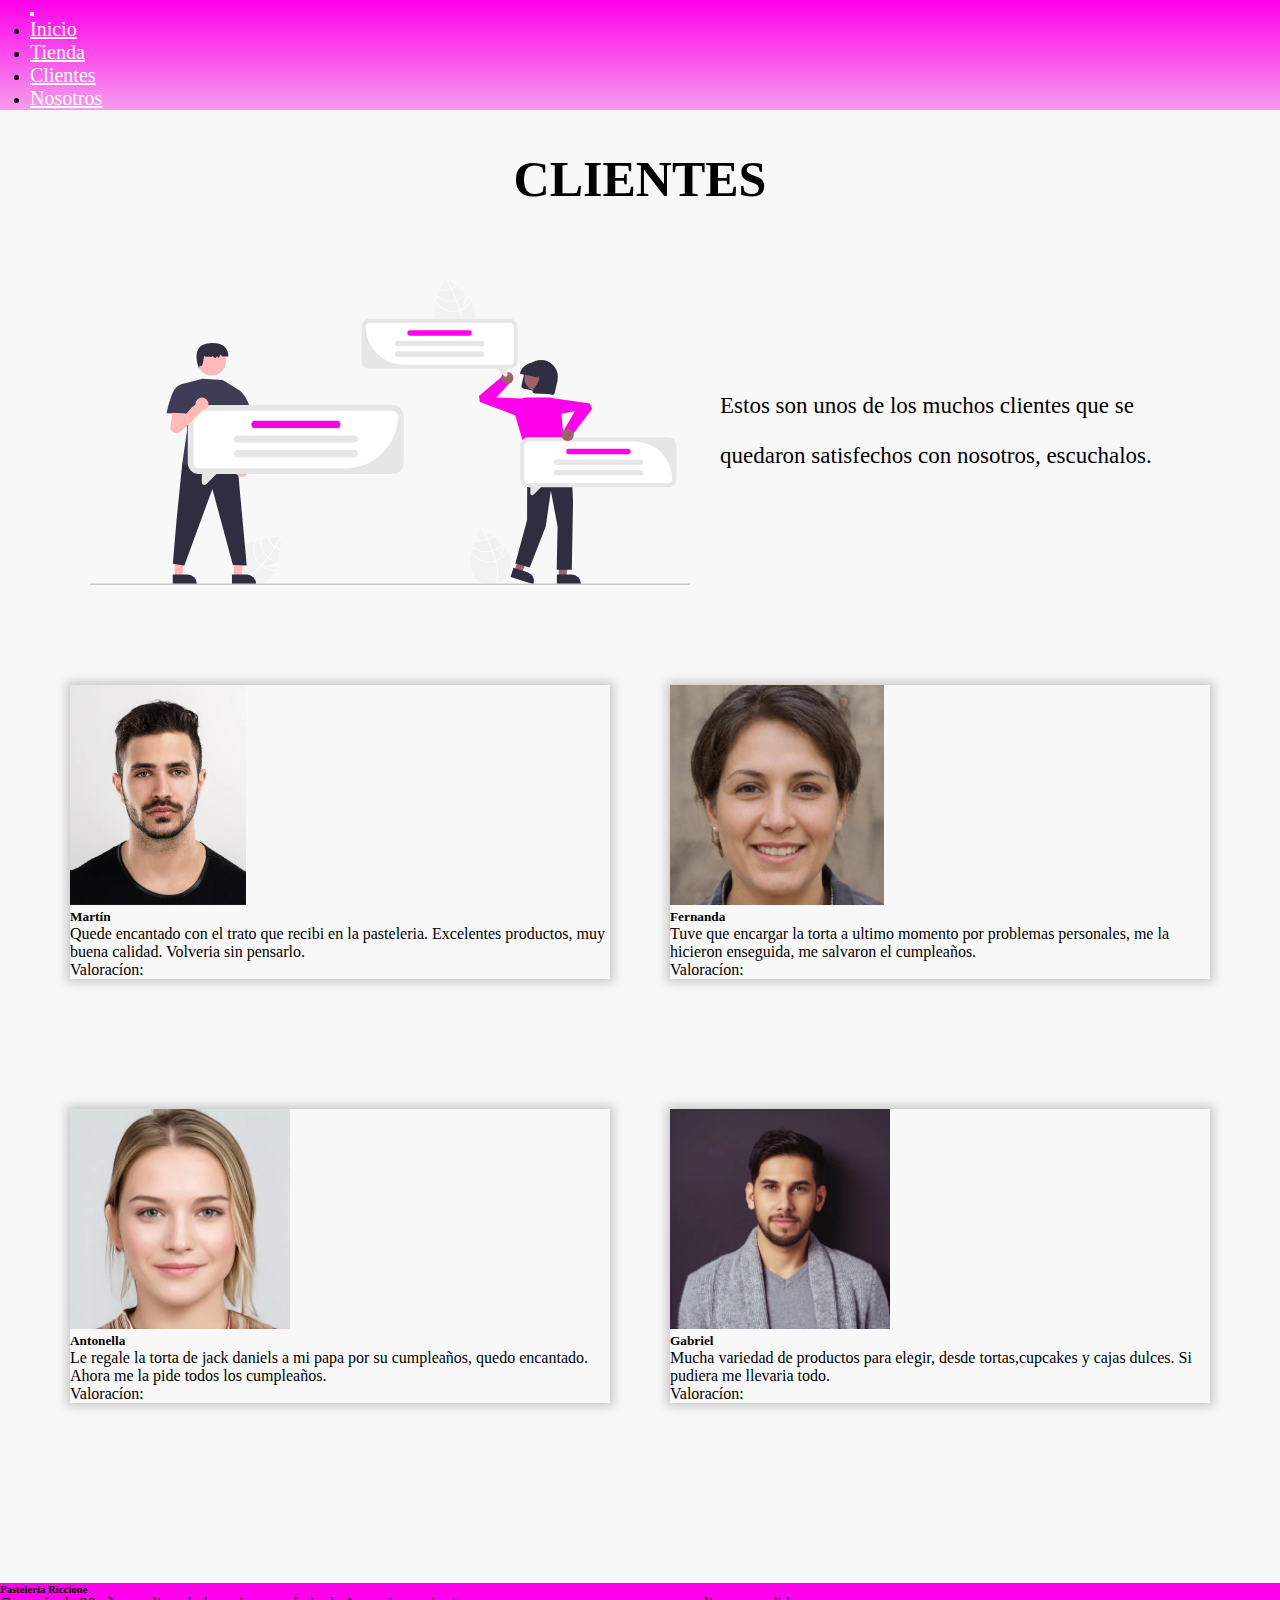
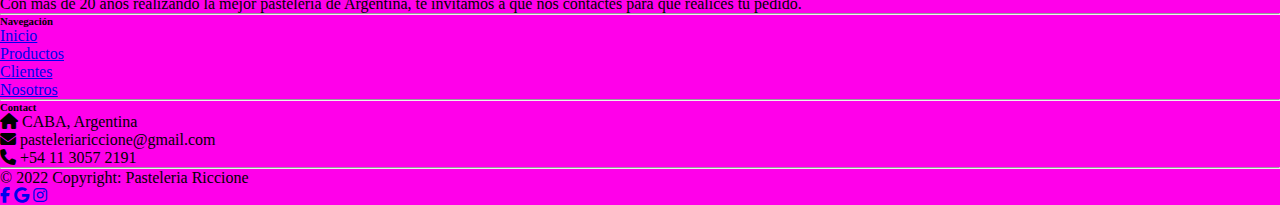
==== commit 64b6819e: "sweet alert" ====
--- a/pages/clientes.html
+++ b/pages/clientes.html
@@ -16,9 +16,6 @@
     <header>
         <nav class="navbar navbar-expand-lg nav">
             <div class="container-fluid nav-container">
-                <button type="button" class="btn btn-primary nav-container-carrito" data-bs-toggle="modal" data-bs-target="#exampleModal">
-                  <i class="bi bi-cart-plus"></i>
-                </button>
                 <button class="navbar-toggler nav-container-boton-carrito" type="button" data-bs-toggle="collapse" data-bs-target="#navbarScroll" aria-controls="navbarScroll" aria-expanded="false" aria-label="Toggle navigation">
                     <span class="navbar-toggler-icon"></span>
                 </button>
@@ -36,56 +33,11 @@
                     <li class="nav-item nav-container-menu-ul-li">
                         <a class="nav-link active nav-container-menu-ul-li-a" aria-current="page" href="./nosotros.html">Nosotros</a>
                     </li>
-                  </ul>    
-                                        
-                    <form class="d-flex nav-container-menu-form" role="search">
-                      <input class="form-control me-2 nav-container-menu-search" type="search" placeholder="Buscador" aria-label="Search">
-                      <button class="btn btn-outline-success nav-container-menu-boton" type="submit">Buscar</button>
-                    </form>
+                  </ul>                                
                 </div>
             </div>
         </nav>
     </header>
-
-    <div class="modal fade" id="exampleModal" tabindex="-1" aria-labelledby="exampleModalLabel" aria-hidden="true">
-      <div class="modal-dialog">
-        <div class="modal-content">
-          <div class="modal-header">
-            <h5 class="modal-title" id="exampleModalLabel">Carrito</h5>
-            <button type="button" class="btn-close" data-bs-dismiss="modal" aria-label="Close"></button>
-          </div>
-          <div class="modal-body">
-            <div class="container">
-                <table class="table">
-                    <thead>
-                        <tr>
-                          <th scope="col">ID</th>
-                          <th scope="col">Nombre</th>
-                          <th scope="col">Cantidad</th>
-                          <th scope="col">Precio</th>
-                          <th scope="col">Total</th>
-                        </tr>
-                    </thead>
-                    <tbody id="contenedorCarrito">
-
-                    </tbody>
-                    <tfoot>
-                        <tr id="footer">
-                        <th scope="row" colspan="5">Carrito vacío - comience a comprar!</th>
-                        </tr>
-                    </tfoot>
-                </table>
-                <div class="row" id="cards"></div>
-            </div>
-        
-          </div>
-          <div class="modal-footer">
-            <button type="button" class="btn btn-secondary" data-bs-dismiss="modal">Salir</button>
-            <button id="botonComprar" type="button" class="btn btn-success" data-bs-dismiss="modal">Finalizar compra</button>
-          </div>
-        </div>
-      </div>
-    </div>
 
     <main class="main-clientes">
       <section>
@@ -264,7 +216,6 @@
   </footer>
 
   <script src="https://cdn.jsdelivr.net/npm/bootstrap@5.2.0/dist/js/bootstrap.bundle.min.js" integrity="sha384-A3rJD856KowSb7dwlZdYEkO39Gagi7vIsF0jrRAoQmDKKtQBHUuLZ9AsSv4jD4Xa" crossorigin="anonymous"></script>
-  <script src="../script/carrito.js"></script>
   
 </body>
 </html>--- a/styles/styles.css
+++ b/styles/styles.css
@@ -1,6 +1,6 @@
 * {
   margin: 0%;
-  padding: 0;
+  padding: 0%;
   -webkit-box-sizing: border-box;
           box-sizing: border-box;
 }
@@ -316,7 +316,6 @@
 
 .main-productos .aside-productos {
   padding-top: 63px;
-  padding-left: 120px;
 }
 
 .main-productos .aside-productos .aside-productos-titulo {
@@ -376,10 +375,6 @@
 
 .main-productos .aside-productos .aside-productos-precio .aside-productos-precio-boton:active {
   background-color: #f0eeee;
-}
-
-.main-productos .section-productos {
-  padding-right: 120px;
 }
 
 .main-productos .section-productos .article-productos {
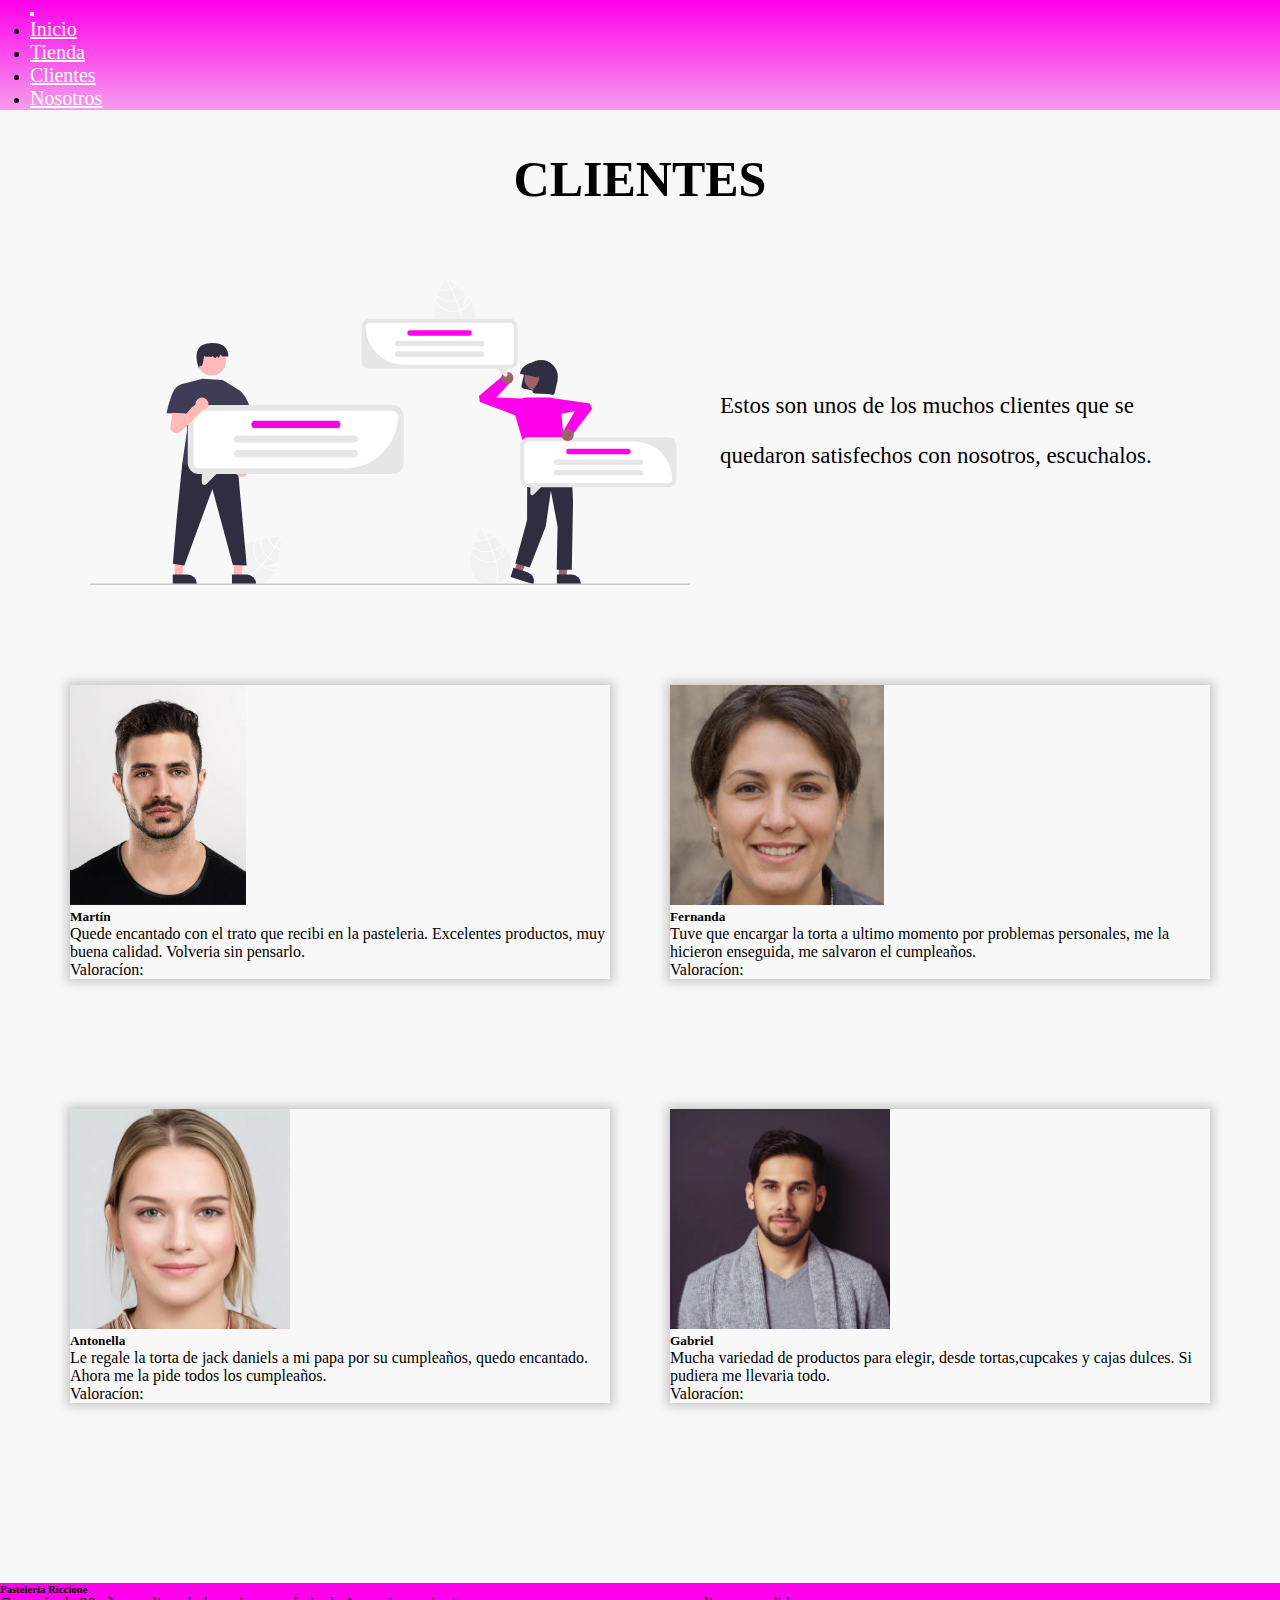
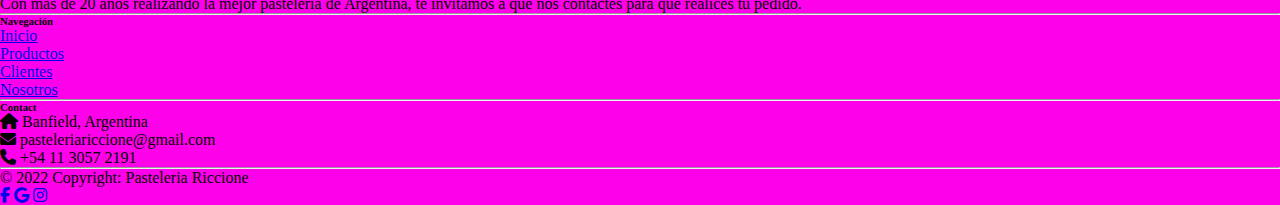
==== commit 6b57ce27: "terminado" ====
--- a/pages/clientes.html
+++ b/pages/clientes.html
@@ -171,7 +171,7 @@
 
           <div class="col-md-4 col-lg-3 col-xl-3 mx-auto mt-3">
             <h6 class="text-uppercase mb-4 font-weight-bold">Contact</h6>
-            <p><i class="fas fa-home mr-3"></i> CABA, Argentina</p>
+            <p><i class="fas fa-home mr-3"></i> Banfield, Argentina</p>
             <p><i class="fas fa-envelope mr-3"></i> pasteleriariccione@gmail.com</p>
             <p><i class="fas fa-phone mr-3"></i> +54 11 3057 2191 </p>
           </div>
--- a/styles/styles.css
+++ b/styles/styles.css
@@ -21,26 +21,7 @@
   z-index: 200;
 }
 
-.nav .nav-container .nav-container-carrito {
-  font-size: 17px;
-  margin-right: 10px;
-  color: white;
-  border: none;
-  background: -webkit-gradient(linear, left top, left bottom, from(#fd96f5), to(#ff00ea));
-  background: linear-gradient(#fd96f5, #ff00ea);
-}
-
-.nav .nav-container .nav-container-carrito:hover {
-  color: #111111;
-}
-
-.nav .nav-container .nav-container-carrito:focus {
-  -webkit-box-shadow: none;
-          box-shadow: none;
-  border: none;
-}
-
-.nav .nav-container .nav-container-boton-carrito:focus {
+.nav .nav-container .nav-container-boton:focus {
   border: #111111 2px solid;
   -webkit-box-shadow: none;
           box-shadow: none;
@@ -95,6 +76,25 @@
   -webkit-box-shadow: none;
           box-shadow: none;
   border: black 2px solid;
+}
+
+.nav .nav-container .nav-container-carrito {
+  font-size: 17px;
+  margin-right: 10px;
+  color: white;
+  border: none;
+  background: -webkit-gradient(linear, left top, left bottom, from(#fd96f5), to(#ff00ea));
+  background: linear-gradient(#fd96f5, #ff00ea);
+}
+
+.nav .nav-container .nav-container-carrito:hover {
+  color: #111111;
+}
+
+.nav .nav-container .nav-container-carrito:focus {
+  -webkit-box-shadow: none;
+          box-shadow: none;
+  border: none;
 }
 
 .menu-2 {
@@ -311,7 +311,7 @@
   -webkit-box-pack: center;
       -ms-flex-pack: center;
           justify-content: center;
-  padding-top: 100px;
+  padding: 100px 100px 0px 100px;
 }
 
 .main-productos .aside-productos {
@@ -366,11 +366,12 @@
 }
 
 .main-productos .aside-productos .aside-productos-precio .aside-productos-precio-boton {
-  border-radius: 15%;
+  border-radius: 10%;
   padding: 1px 3px;
   margin-top: 10px;
   background-color: #ffffff;
-  width: 55px;
+  width: 88px;
+  font-size: 13px;
 }
 
 .main-productos .aside-productos .aside-productos-precio .aside-productos-precio-boton:active {
@@ -466,6 +467,16 @@
   border: black 2px solid;
 }
 
+.inputForm:hover {
+  background-color: #f8f8f8;
+}
+
+.inputForm:focus {
+  -webkit-box-shadow: none;
+          box-shadow: none;
+  border: black 2px solid;
+}
+
 .main-clientes {
   display: -webkit-box;
   display: -ms-flexbox;
@@ -586,12 +597,12 @@
 
 .main-nosotros .section-nosotros .article-nosotros .article-nosotros-carrousel .article-nosotros-carrousel-titulo {
   font-size: 30px;
-  color: #ffffff;
+  color: #111111;
 }
 
 .main-nosotros .section-nosotros .article-nosotros .article-nosotros-carrousel .article-nosotros-carrousel-texto {
   font-size: 20px;
-  color: #ffffff;
+  color: #111111;
 }
 
 .main-nosotros .section-nosotros .article-nosotros-ubicacion {
@@ -607,11 +618,63 @@
   -webkit-box-align: center;
       -ms-flex-align: center;
           align-items: center;
+  -webkit-box-pack: center;
+      -ms-flex-pack: center;
+          justify-content: center;
   padding-top: 150px;
+}
+
+.main-nosotros .section-nosotros .article-nosotros-ubicacion .article-nosotros-ubicacion-titulo {
+  text-align: center;
 }
 
 .main-nosotros .section-nosotros .article-nosotros-ubicacion .article-nosotros-ubicacion-subtitulo {
   text-align: center;
+}
+
+.main-nosotros .section-nosotros .article-nosotros-ubicacion .article-nosotros-ubicacion-clima {
+  display: -webkit-box;
+  display: -ms-flexbox;
+  display: flex;
+  -webkit-box-orient: horizontal;
+  -webkit-box-direction: normal;
+      -ms-flex-direction: row;
+          flex-direction: row;
+  -webkit-box-pack: center;
+      -ms-flex-pack: center;
+          justify-content: center;
+  -webkit-box-align: center;
+      -ms-flex-align: center;
+          align-items: center;
+}
+
+.main-nosotros .section-nosotros .article-nosotros-ubicacion .article-nosotros-ubicacion-clima .article-nosotros-ubicacion-clima-foto {
+  width: 130px;
+}
+
+.main-nosotros .section-nosotros .article-nosotros-ubicacion .article-nosotros-ubicacion-clima .article-nosotros-ubicacion-clima-temperatura {
+  margin-top: 10px;
+  font-size: 20px;
+}
+
+.main-nosotros .section-nosotros .article-nosotros-ubicacion .article-nosotros-ubicacion-clima .article-nosotros-ubicacion-clima-cielo {
+  margin-top: 10px;
+  margin-left: 10px;
+  font-size: 20px;
+}
+
+.main-nosotros .section-nosotros .article-nosotros-ubicacion .article-nosotros-ubicacion-mensaje {
+  font-size: 20px;
+}
+
+.main-nosotros .section-nosotros .article-nosotros-ubicacion .article-nosotros-ubicacion-boton {
+  margin-top: 10px;
+  color: #ffffff;
+  border: black 1px solid;
+  -webkit-box-shadow: 0px -3px 10px 3px #eeecec;
+          box-shadow: 0px -3px 10px 3px #eeecec;
+  background: -webkit-gradient(linear, left top, left bottom, from(#ff00ea), to(#f59ced));
+  background: linear-gradient(#ff00ea, #f59ced);
 }
 
 .main-nosotros .section-nosotros .article-nosotros-ubicacion .article-nosotros-ubicacion-mapa {
@@ -628,7 +691,7 @@
   padding-top: 50px;
 }
 
-@media screen and (max-width: 1223px) {
+@media screen and (max-width: 1250px) {
   .main .main-section .main-section-info .main-section-info-titulo {
     font-size: 45px;
   }
@@ -730,6 +793,9 @@
     background: -webkit-gradient(linear, left top, left bottom, from(#ff00ea), to(#f59ced));
     background: linear-gradient(#ff00ea, #f59ced);
   }
+  .main-productos .section-productos .article-productos {
+    width: 670px;
+  }
   .main-clientes .article-clientes .article-clientes-titulo {
     font-size: 50px;
   }
@@ -762,6 +828,12 @@
   }
 }
 
+@media screen and (max-width: 910px) {
+  .main-productos .section-productos .article-productos {
+    width: 400px;
+  }
+}
+
 @media screen and (max-width: 767px) {
   .main-clientes .article-clientes .article-clientes-titulo {
     font-size: 40px;
@@ -803,6 +875,148 @@
   }
 }
 
+@media screen and (max-width: 700px) {
+  .formDesaparece {
+    display: none;
+  }
+  .formTexto {
+    font-size: 13px;
+  }
+  .inputCantidad {
+    width: 40px;
+    height: 30px;
+  }
+  .botonForm {
+    width: 100px;
+    font-size: 14px;
+  }
+}
+
+@media screen and (max-width: 600px) {
+  .main .main-section .main-section-fondo .main-section-fondo-titulo {
+    font-size: 70px;
+  }
+  .main .main-section .main-section-info .main-section-info-titulo {
+    font-size: 20px;
+    margin-left: 30px;
+    margin-right: 30px;
+  }
+  .main .main-section .main-section-info .main-section-info-container .main-section-info-container-svg {
+    width: 300px;
+    height: 200px;
+  }
+  .main .main-section .main-section-info .main-section-info-container .main-section-info-container-texto {
+    line-height: 40px;
+    font-size: 15px;
+  }
+  .main .main-section .main-section-destacados .main-section-destacados-titulo {
+    font-size: 20px;
+  }
+  .main-productos .aside-productos .aside-productos-titulo {
+    font-size: 20px;
+  }
+  .main-productos .aside-productos .aside-productos-subtitulo {
+    font-size: 17px;
+  }
+  .main-productos .aside-productos .aside-productos-lista .aside-productos-lista-elementos .aside-productos-lista-elementos-button {
+    font-size: 15px;
+  }
+  .main-productos .aside-productos .aside-productos-precio {
+    padding-top: 20px;
+    margin-left: 10px;
+  }
+  .main-productos .aside-productos .aside-productos-precio .aside-productos-precio-titulo {
+    font-size: 15px;
+  }
+  .main-productos .aside-productos .aside-productos-precio .aside-productos-precio-boton {
+    width: 80px;
+    font-size: 12px;
+  }
+  .main-productos .section-productos .article-productos {
+    display: -webkit-box;
+    display: -ms-flexbox;
+    display: flex;
+    -webkit-box-orient: horizontal;
+    -webkit-box-direction: normal;
+        -ms-flex-direction: row;
+            flex-direction: row;
+    -ms-flex-wrap: wrap;
+        flex-wrap: wrap;
+    -webkit-box-pack: center;
+        -ms-flex-pack: center;
+            justify-content: center;
+    -webkit-box-align: center;
+        -ms-flex-align: center;
+            align-items: center;
+    width: 300px;
+    background-color: #f8f8f8;
+  }
+  .main-productos .section-productos .article-productos .article-productos-container {
+    display: -webkit-box;
+    display: -ms-flexbox;
+    display: flex;
+    -webkit-box-orient: horizontal;
+    -webkit-box-direction: normal;
+        -ms-flex-direction: row;
+            flex-direction: row;
+    -ms-flex-wrap: wrap;
+        flex-wrap: wrap;
+    margin-left: 30px;
+    margin-right: 30px;
+    margin-top: 70px;
+  }
+  .main-productos .section-productos .article-productos .article-productos-container .card {
+    height: 21rem;
+    width: 14rem;
+  }
+  .main-productos .section-productos .article-productos .article-productos-container .card .card-img-top {
+    width: 222px;
+    height: 214px;
+  }
+  .main-nosotros .section-nosotros .article-nosotros .article-nosotros-carrousel .article-nosotros-carrousel-titulo {
+    font-size: 30px;
+  }
+  .main-nosotros .section-nosotros .article-nosotros .article-nosotros-carrousel .article-nosotros-carrousel-texto {
+    font-size: 20px;
+  }
+  .main-nosotros .section-nosotros .article-nosotros-ubicacion .article-nosotros-ubicacion-clima .article-nosotros-ubicacion-clima-foto {
+    width: 130px;
+  }
+  .main-nosotros .section-nosotros .article-nosotros-ubicacion .article-nosotros-ubicacion-clima .article-nosotros-ubicacion-clima-temperatura {
+    margin-top: 10px;
+    font-size: 20px;
+  }
+  .main-nosotros .section-nosotros .article-nosotros-ubicacion .article-nosotros-ubicacion-clima .article-nosotros-ubicacion-clima-cielo {
+    margin-top: 10px;
+    margin-left: 10px;
+    font-size: 20px;
+  }
+  .main-nosotros .section-nosotros .article-nosotros-ubicacion .article-nosotros-ubicacion-mensaje {
+    font-size: 17px;
+    margin: 0px 50px;
+    text-align: center;
+  }
+  .main-nosotros .section-nosotros .article-nosotros-ubicacion .article-nosotros-ubicacion-boton {
+    margin-top: 10px;
+    color: #ffffff;
+    border: black 1px solid;
+    -webkit-box-shadow: 0px -3px 10px 3px #eeecec;
+            box-shadow: 0px -3px 10px 3px #eeecec;
+    background: -webkit-gradient(linear, left top, left bottom, from(#ff00ea), to(#f59ced));
+    background: linear-gradient(#ff00ea, #f59ced);
+  }
+  .main-nosotros .section-nosotros .article-nosotros-ubicacion .article-nosotros-ubicacion-subtitulo {
+    font-size: 20px;
+  }
+  .main-nosotros .section-nosotros .article-nosotros-ubicacion .article-nosotros-ubicacion-mapa {
+    width: 300px;
+    height: 270px;
+  }
+  .main-nosotros .section-nosotros .article-nosotros-ubicacion .article-nosotros-ubicacion-mapa-texto {
+    font-size: 17px;
+  }
+}
+
 @media screen and (max-width: 575px) {
   .main-clientes .article-clientes .article-clientes-titulo {
     font-size: 30px;
@@ -827,41 +1041,24 @@
   }
 }
 
-@media screen and (max-width: 530px) {
-  .main .main-section .main-section-fondo .main-section-fondo-titulo {
-    font-size: 70px;
-  }
-  .main .main-section .main-section-info .main-section-info-titulo {
-    font-size: 20px;
-    margin-left: 30px;
-    margin-right: 30px;
-  }
-  .main .main-section .main-section-info .main-section-info-container .main-section-info-container-svg {
-    width: 300px;
-    height: 200px;
-  }
-  .main .main-section .main-section-info .main-section-info-container .main-section-info-container-texto {
-    line-height: 40px;
-    font-size: 15px;
-  }
-  .main .main-section .main-section-destacados .main-section-destacados-titulo {
-    font-size: 20px;
-  }
-  .main-nosotros .section-nosotros .article-nosotros .article-nosotros-carrousel .article-nosotros-carrousel-titulo {
-    font-size: 30px;
-  }
-  .main-nosotros .section-nosotros .article-nosotros .article-nosotros-carrousel .article-nosotros-carrousel-texto {
-    font-size: 20px;
-  }
-  .main-nosotros .section-nosotros .article-nosotros-ubicacion .article-nosotros-ubicacion-subtitulo {
-    font-size: 20px;
-  }
-  .main-nosotros .section-nosotros .article-nosotros-ubicacion .article-nosotros-ubicacion-mapa {
-    width: 300px;
-    height: 270px;
-  }
-  .main-nosotros .section-nosotros .article-nosotros-ubicacion .article-nosotros-ubicacion-mapa-texto {
-    font-size: 17px;
+@media screen and (max-width: 470px) {
+  .main-productos {
+    display: -webkit-box;
+    display: -ms-flexbox;
+    display: flex;
+    -webkit-box-orient: vertical;
+    -webkit-box-direction: normal;
+        -ms-flex-direction: column;
+            flex-direction: column;
+    -ms-flex-wrap: nowrap;
+        flex-wrap: nowrap;
+    -webkit-box-pack: center;
+        -ms-flex-pack: center;
+            justify-content: center;
+    -webkit-box-align: center;
+        -ms-flex-align: center;
+            align-items: center;
+    padding: 50px 50px 0px 50px;
   }
 }
 /*# sourceMappingURL=styles.css.map */